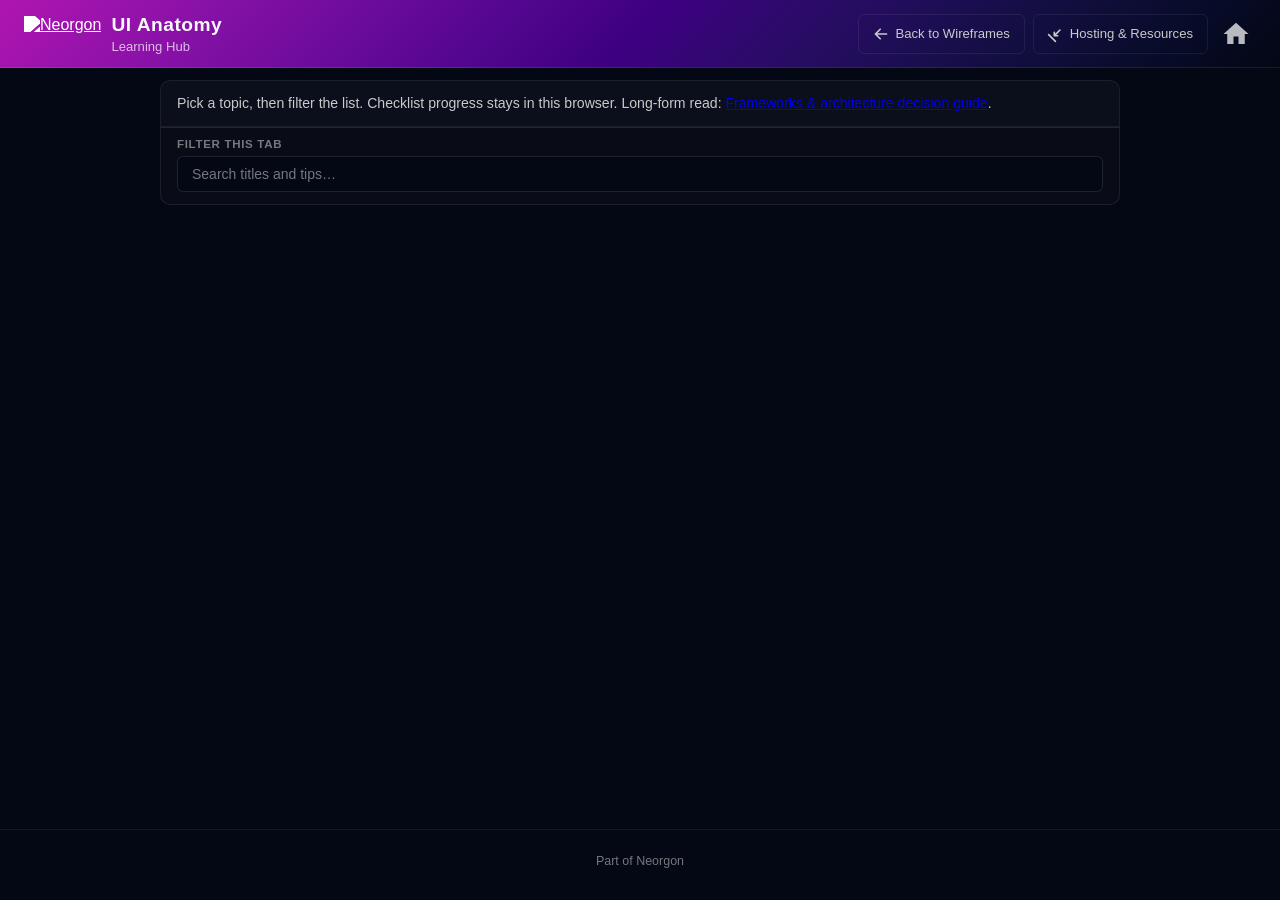
==== learning/index.html @ ac8c45f6 "chore(cdn): point shared assets at dedicated cdn.neorgon.org CDN now lives on its dedicated domain (" ====
<!DOCTYPE html>
<html lang="en">
<head>
  <meta charset="UTF-8">
  <meta name="viewport" content="width=device-width, initial-scale=1.0">
  <meta http-equiv="Content-Security-Policy" content="default-src 'self'; base-uri 'self'; form-action 'self'; frame-ancestors 'none'; script-src 'self' 'unsafe-inline' https://esm.sh cdn.jsdelivr.net cdnjs.cloudflare.com https://challenges.cloudflare.com https://www.googletagmanager.com https://www.google-analytics.com https://plausible.io; style-src 'self' 'unsafe-inline' https://fonts.googleapis.com https://cdn.neorgon.org; font-src 'self' https://fonts.gstatic.com; img-src 'self' data: blob: https://*.convex.cloud https://img.clerk.com https://cdn.neorgon.org https://i.ytimg.com https://yt3.ggpht.com https://www.google-analytics.com; connect-src 'self' https://*.convex.cloud https://*.clerk.accounts.dev https://*.accounts.dev https://clerk-telemetry.com https://api.clerk.com https://challenges.cloudflare.com https://*.workers.dev https://www.google-analytics.com https://www.googletagmanager.com https://plausible.io; frame-src 'self' https://challenges.cloudflare.com https://*.clerk.accounts.dev https://*.accounts.dev https://www.youtube.com https://www.youtube-nocookie.com; worker-src 'self' blob:">
  <meta name="referrer" content="strict-origin-when-cross-origin">
  <meta http-equiv="X-Content-Type-Options" content="nosniff">
  <title>UI Anatomy: Learning Hub</title>
  <meta name="description" content="Production checklist, common UI mistakes, and AI prompt library for building better websites">
  <meta property="og:title" content="UI Anatomy: Learning Hub">
  <meta property="og:description" content="Production checklist, common UI mistakes, and AI prompt library for building better websites">
  <meta property="og:type" content="website">
  <meta property="og:url" content="https://uianatomy.neorgon.com/learning/">
  <meta property="og:site_name" content="Neorgon">
  <meta name="twitter:card" content="summary_large_image">
  <meta name="twitter:title" content="UI Anatomy: Learning Hub">
  <meta name="twitter:description" content="Production checklist, common UI mistakes, and AI prompt library">
  <meta name="robots" content="index, follow">
  <link rel="canonical" href="https://uianatomy.neorgon.com/learning/">
  <meta name="theme-color" content="#040714">
  <meta property="og:image" content="https://uianatomy.neorgon.com/og-preview.jpg">
  <meta property="og:image:width" content="1200">
  <meta property="og:image:height" content="630">
  <link rel="icon" type="image/x-icon" href="https://cdn.neorgon.org/v1.0.0/favicon.ico" />

  <!-- Google tag (gtag.js) -->
  <script async src="https://www.googletagmanager.com/gtag/js?id=G-M9PKT7BQYM"></script>
  <script>
    window.dataLayer = window.dataLayer || [];
    function gtag(){dataLayer.push(arguments);}
    gtag('js', new Date());
    gtag('config', 'G-M9PKT7BQYM');
  </script>

  <link rel="stylesheet" href="css/style.css">
  <!-- Neorgon Header Kit (vendored; ?header=live swaps CSS to CDN) -->
  <script>(function(){var m=location.search.match(/[?&]theme=([\w-]+)/)||document.cookie.match(/(?:^|;\s*)neo_theme=([\w-]+)/);if(m&&m[1]!=='default')document.documentElement.dataset.theme=decodeURIComponent(m[1]);})();</script>
  <link rel="stylesheet" href="../css/neorgon-header.css">
  <link rel="stylesheet" href="../css/neorgon-themes.css">
  <link rel="stylesheet" href="https://cdn.neorgon.org/v1.0.0/header/season.css">
  <script defer src="../js/neorgon-header.js"></script>
</head>
<body>

  <a class="skip-link" href="#main">Skip to content</a>

  <header class="header-bar" data-header-mode="content">
    <div class="header-logo">
      <a href="https://neorgon.com/" target="_blank" rel="noopener noreferrer">
        <img src="https://cdn.neorgon.org/v1.0.0/energon-classic-logo.png" class="header-logo-img" alt="Neorgon">
      </a>
      <a href="./" class="header-title-link">
        <h1>UI Anatomy</h1>
        <div class="header-subtitle">Learning Hub</div>
      </a>
    </div>
    <div class="header-right">
      <div class="header-actions">
      <a data-keep-mobile class="header-back" href="../" title="Back to Wireframes">
        <svg viewBox="0 0 20 20" fill="currentColor" width="16" height="16" aria-hidden="true"><path fill-rule="evenodd" d="M9.707 16.707a1 1 0 01-1.414 0l-6-6a1 1 0 010-1.414l6-6a1 1 0 011.414 1.414L5.414 9H17a1 1 0 110 2H5.414l4.293 4.293a1 1 0 010 1.414z" clip-rule="evenodd"/></svg>
        Back to Wireframes
      </a>
      <a class="header-back" href="./hosting-resources.html" title="Hosting & Resources Guide">
        <svg class="header-back-icon-hosting" viewBox="0 0 20 20" fill="currentColor" width="16" height="16" aria-hidden="true"><path fill-rule="evenodd" d="M3 17a1 1 0 011-1h12a1 1 0 110 2H4a1 1 0 01-1-1zm3.293-7.707a1 1 0 011.414 0L9 10.586V3a1 1 0 112 0v7.586l1.293-1.293a1 1 0 111.414 1.414l-3 3a1 1 0 01-1.414 0l-3-3a1 1 0 010-1.414z" clip-rule="evenodd"/></svg>
        Hosting & Resources
      </a>
      </div>
      <a class="header-home" href="https://neorgon.com/" title="neorgon.com" aria-label="Neorgon home">
      <svg viewBox="0 0 24 24" fill="currentColor" xmlns="http://www.w3.org/2000/svg" aria-hidden="true">
      <path d="M10 20v-6h4v6h5v-8h3L12 3 2 12h3v8z"/>
      </svg>
      </a>
    </div>
  </header>

  <main id="main" class="learning-main">
    <div class="learning-shell">
    <p class="learning-intro">
      Pick a topic, then filter the list. Checklist progress stays in this browser.
      Long-form read: <a href="./frameworks-decision-guide.html">Frameworks &amp; architecture decision guide</a>.
    </p>
      <div class="tab-bar" id="tabBar" role="tablist" aria-label="Learning topics"></div>
      <div class="search-row">
        <label class="search-label" for="searchInput">Filter this tab</label>
        <input type="search" id="searchInput" class="search-input" placeholder="Search titles and tips…" autocomplete="off" aria-label="Filter items in the current tab">
      </div>
    </div>

    <div class="content-area" id="contentArea" role="tabpanel" aria-label="Guide content"></div>
  </main>

  <footer class="info-footer">
    Part of <a class="footer-link" href="https://neorgon.com/">Neorgon</a>
  </footer>

  <script type="module" src="js/app.js"></script>
</body>
</html>
---- learning/css/style.css ----
/* ── Reset & base ────────────────────────────────────────────────────────── */
*, *::before, *::after { margin: 0; padding: 0; box-sizing: border-box; }

:root {
  --bg: #040714;
  --surface-1: rgba(255,255,255,.03);
  --surface-2: rgba(255,255,255,.06);
  --border-subtle: rgba(255,255,255,.07);
  --border: rgba(255,255,255,.1);
  --border-strong: rgba(255,255,255,.22);
  --text-primary: #f9f9f9;
  --text-secondary: #cacaca;
  --text-muted: rgba(255,255,255,.45);
  --accent: #d946ef;
  --accent-bright: #e879f9;
  --accent-dim: rgba(217, 70, 239, 0.15);
  --font: 'Avenir Next', -apple-system, BlinkMacSystemFont, 'Segoe UI', Roboto, sans-serif;
  --radius-sm: 6px; --radius-md: 8px; --radius: 10px; --radius-lg: 15px;
  --space-6: 24px;
  --ease-snap: cubic-bezier(0.34, 1.56, 0.64, 1);
  --dur: 200ms;
  --severity-critical: #ef4444;
  --severity-high: #f97316;
  --severity-medium: #eab308;
  --severity-low: #6b7280;
}

body {
  font-family: var(--font);
  background: var(--bg);
  min-height: 100vh;
  color: var(--text-primary);
  display: flex;
  flex-direction: column;
}

/* ── Skip link ───────────────────────────────────────────────────────────── */
.skip-link {
  position: absolute; top: -100%; left: 16px; z-index: 1000;
  padding: 8px 16px; background: var(--accent-bright); color: #000;
  font-weight: 600; font-size: 0.875rem; border-radius: 0 0 6px 6px;
  text-decoration: none; transition: top var(--dur);
}
.skip-link:focus { top: 0; }

.sr-only {
  position: absolute;
  width: 1px;
  height: 1px;
  padding: 0;
  margin: -1px;
  overflow: hidden;
  clip: rect(0, 0, 0, 0);
  clip-path: inset(50%);
  white-space: nowrap;
  border: 0;
}

*:focus { outline: none; }
*:focus-visible {
  outline: 2px solid var(--accent-bright);
  outline-offset: 2px;
}

@media (prefers-reduced-motion: reduce) {
  html { scroll-behavior: auto; }
}

.header-back {
  display: flex; align-items: center; gap: 6px;
  margin-left: 0;
  padding: 6px 14px;
  color: var(--text-secondary);
  text-decoration: none;
  font-size: 0.82rem;
  font-weight: 500;
  border-radius: var(--radius-sm);
  border: 1px solid var(--border-subtle);
  transition: color var(--dur), background var(--dur), border-color var(--dur);
  white-space: nowrap;
}
.header-back:hover {
  color: var(--text-primary);
  background: var(--surface-2);
  border-color: var(--border);
}
.header-back:focus-visible {
  color: var(--text-primary);
  border-color: var(--accent-bright);
}
.header-back svg { flex-shrink: 0; }
.header-back-icon-hosting { transform: rotate(45deg); }

/* ── Main layout ─────────────────────────────────────────────────────────── */
.learning-main {
  flex: 1;
  display: flex;
  flex-direction: column;
  min-height: 0;
  width: 100%;
}

.learning-shell {
  max-width: 960px;
  width: calc(100% - 32px);
  margin: 12px auto 0;
  background: var(--surface-1);
  border: 1px solid var(--border-subtle);
  border-radius: var(--radius);
  overflow: hidden;
}
.learning-shell--simple {
  margin-bottom: 16px;
}

.learning-main .learning-shell + .content-area {
  margin-top: 4px;
}

/* ── Tab bar ─────────────────────────────────────────────────────────────── */
.tab-bar {
  display: flex;
  flex-wrap: nowrap;
  gap: 0;
  overflow-x: auto;
  overflow-y: hidden;
  -webkit-overflow-scrolling: touch;
  scrollbar-width: thin;
  border-bottom: 1px solid var(--border-subtle);
  background: rgba(255,255,255,.02);
  padding: 0 8px;
}
.tab-bar::-webkit-scrollbar { height: 5px; }
.tab-bar::-webkit-scrollbar-thumb {
  background: var(--border);
  border-radius: 3px;
}
.tab-btn {
  padding: 12px 14px;
  font-size: 0.8125rem;
  font-weight: 500;
  color: var(--text-muted);
  background: none;
  border: none;
  border-bottom: 2px solid transparent;
  cursor: pointer;
  transition: color var(--dur), border-color var(--dur);
  white-space: nowrap;
  flex-shrink: 0;
}
.tab-btn:hover {
  color: var(--text-secondary);
}
.tab-btn.active {
  color: var(--accent-bright);
  border-bottom-color: var(--accent-bright);
}
.tab-btn:focus-visible {
  color: var(--text-primary);
  border-bottom-color: var(--accent-bright);
}

/* ── Intro + filter (inside .learning-shell) ─────────────────────────────── */
.learning-intro {
  margin: 0;
  padding: 12px 16px;
  font-size: 0.88rem;
  line-height: 1.5;
  color: var(--text-secondary);
  border-bottom: 1px solid var(--border-subtle);
}

.search-row {
  padding: 10px 16px 12px;
  display: flex;
  flex-direction: column;
  gap: 6px;
  background: rgba(0, 0, 0, 0.14);
}
.search-label {
  font-size: 0.72rem;
  font-weight: 600;
  color: var(--text-muted);
  text-transform: uppercase;
  letter-spacing: 0.06em;
}
.search-input {
  width: 100%;
  max-width: none;
  min-width: 0;
  padding: 9px 14px;
  background: var(--bg);
  border: 1px solid var(--border);
  border-radius: var(--radius-sm);
  color: var(--text-primary);
  font-family: var(--font);
  font-size: 0.875rem;
  outline: none;
  transition: border-color var(--dur);
}
.search-input::placeholder { color: var(--text-muted); }
.search-input:focus { border-color: var(--accent); }

/* ── Content area ────────────────────────────────────────────────────────── */
.content-area {
  flex: 1;
  padding: 16px;
  max-width: 960px;
  width: calc(100% - 32px);
  margin: 0 auto;
}

/* ── Checklist ───────────────────────────────────────────────────────────── */
.checklist-category {
  margin-bottom: 16px;
  border: 1px solid var(--border-subtle);
  border-radius: var(--radius);
  overflow: hidden;
}
.checklist-category-header {
  display: flex;
  align-items: center;
  gap: 10px;
  padding: 12px 16px;
  background: var(--surface-1);
  cursor: pointer;
  user-select: none;
  transition: background var(--dur);
  width: 100%;
  font: inherit;
  color: inherit;
  text-align: left;
  border: none;
}
.checklist-category-header:focus-visible {
  background: var(--surface-2);
  outline-offset: -2px;
}
.checklist-category-header:hover { background: var(--surface-2); }
.checklist-category-header .cat-label {
  font-weight: 600;
  font-size: 0.9rem;
  flex: 1;
}
.checklist-category-header .cat-count {
  font-size: 0.78rem;
  color: var(--text-muted);
}
.checklist-category-header .cat-toggle {
  font-size: 0.7rem;
  color: var(--text-muted);
  transition: transform var(--dur);
}
.checklist-category-header .cat-toggle.collapsed {
  transform: rotate(-90deg);
}
.priority-badge {
  font-size: 0.65rem;
  font-weight: 600;
  text-transform: uppercase;
  letter-spacing: 0.5px;
  padding: 2px 6px;
  border-radius: 3px;
}
.priority-badge.high { background: rgba(239,68,68,.15); color: #ef4444; }
.priority-badge.medium { background: rgba(234,179,8,.15); color: #eab308; }
.priority-badge.low { background: rgba(107,114,128,.15); color: #9ca3af; }

.checklist-progress {
  height: 3px;
  background: var(--surface-2);
  width: 100%;
}
.checklist-progress-bar {
  height: 100%;
  background: var(--accent);
  transition: width 0.3s ease;
}

.checklist-items {
  border-top: 1px solid var(--border-subtle);
}
.checklist-items.hidden { display: none; }

.checklist-item {
  display: flex;
  align-items: flex-start;
  gap: 12px;
  padding: 12px 16px;
  border-bottom: 1px solid var(--border-subtle);
  transition: background var(--dur);
  cursor: pointer;
}
.checklist-item:last-child { border-bottom: none; }
.checklist-item:hover { background: var(--surface-1); }
.checklist-item.checked { opacity: 0.55; }
.checklist-item.checked .cl-label { text-decoration: line-through; }

.checklist-item input[type="checkbox"] {
  width: 18px; height: 18px; margin-top: 2px;
  accent-color: var(--accent);
  cursor: pointer;
  flex-shrink: 0;
}
.checklist-item-content { flex: 1; min-width: 0; }
.cl-label {
  font-weight: 500;
  font-size: 0.875rem;
  color: var(--text-primary);
  display: block;
  margin-bottom: 2px;
}
.cl-desc {
  font-size: 0.78rem;
  color: var(--text-muted);
  margin-bottom: 4px;
}
.cl-tip {
  display: block;
  font-size: 0.78rem;
  color: var(--text-secondary);
  background: var(--surface-1);
  padding: 6px 10px;
  border-radius: var(--radius-sm);
  border-left: 2px solid var(--accent-dim);
  line-height: 1.45;
}

/* ── Mistakes ────────────────────────────────────────────────────────────── */
.mistakes-category {
  margin-bottom: 20px;
}
.mistakes-category-title {
  font-size: 1rem;
  font-weight: 600;
  color: var(--text-primary);
  margin-bottom: 10px;
  padding-bottom: 6px;
  border-bottom: 1px solid var(--border-subtle);
}

.mistake-card {
  background: var(--surface-1);
  border: 1px solid var(--border-subtle);
  border-radius: var(--radius);
  padding: 16px;
  margin-bottom: 12px;
  transition: border-color var(--dur);
}
.mistake-card:hover { border-color: var(--border); }

.mistake-header {
  display: flex;
  align-items: center;
  gap: 10px;
  margin-bottom: 10px;
}
.mistake-title {
  font-weight: 600;
  font-size: 0.9rem;
  flex: 1;
}
.severity-badge {
  font-size: 0.65rem;
  font-weight: 700;
  text-transform: uppercase;
  letter-spacing: 0.5px;
  padding: 3px 8px;
  border-radius: 3px;
}
.severity-badge.critical { background: rgba(239,68,68,.15); color: var(--severity-critical); }
.severity-badge.high { background: rgba(249,115,22,.15); color: var(--severity-high); }
.severity-badge.medium { background: rgba(234,179,8,.15); color: var(--severity-medium); }
.severity-badge.low { background: rgba(107,114,128,.15); color: var(--severity-low); }

.mistake-comparison {
  display: grid;
  grid-template-columns: 1fr 1fr;
  gap: 10px;
  margin-bottom: 10px;
}
.mistake-before, .mistake-after {
  padding: 10px;
  border-radius: var(--radius-sm);
  font-size: 0.78rem;
  font-family: 'SF Mono', 'Fira Code', 'Cascadia Code', monospace;
  line-height: 1.5;
  word-break: break-word;
}
.mistake-before {
  background: rgba(239,68,68,.08);
  border: 1px solid rgba(239,68,68,.2);
}
.mistake-after {
  background: rgba(34,197,94,.08);
  border: 1px solid rgba(34,197,94,.2);
}
.comp-label {
  display: block;
  font-family: var(--font);
  font-size: 0.7rem;
  font-weight: 600;
  text-transform: uppercase;
  letter-spacing: 0.5px;
  margin-bottom: 4px;
  color: var(--text-muted);
}

.mistake-explanation {
  font-size: 0.82rem;
  color: var(--text-secondary);
  line-height: 1.5;
  margin-bottom: 10px;
}

.mistake-fix {
  font-size: 0.82rem;
  color: var(--text-primary);
  background: var(--surface-2);
  padding: 10px 12px;
  border-radius: var(--radius-sm);
  border-left: 2px solid var(--accent);
  line-height: 1.45;
}
.mistake-fix-label {
  font-weight: 600;
  font-size: 0.72rem;
  text-transform: uppercase;
  letter-spacing: 0.5px;
  color: var(--accent-bright);
  display: block;
  margin-bottom: 4px;
}

.mistake-frameworks {
  display: flex;
  flex-wrap: wrap;
  gap: 6px;
  margin-top: 10px;
}
.framework-tag {
  font-size: 0.7rem;
  padding: 3px 8px;
  background: var(--surface-2);
  border: 1px solid var(--border-subtle);
  border-radius: var(--radius-sm);
  color: var(--text-muted);
}
.framework-tag strong {
  color: var(--text-secondary);
  font-weight: 600;
}

/* ── Prompts ─────────────────────────────────────────────────────────────── */
.prompt-group {
  margin-bottom: 20px;
}
.prompt-group-title-row {
  display: flex;
  align-items: center;
  justify-content: space-between;
  gap: 12px;
  flex-wrap: wrap;
  margin-bottom: 10px;
  padding-bottom: 6px;
  border-bottom: 1px solid var(--border-subtle);
}
.prompt-group-title {
  font-size: 1rem;
  font-weight: 600;
  color: var(--text-primary);
  margin: 0;
}
.prompt-wireframe-link {
  font-size: 0.78rem;
  font-weight: 600;
  color: var(--accent-bright);
  text-decoration: none;
  white-space: nowrap;
}
.prompt-wireframe-link:hover { text-decoration: underline; }

.prompt-card {
  background: var(--surface-1);
  border: 1px solid var(--border-subtle);
  border-radius: var(--radius);
  padding: 16px;
  margin-bottom: 12px;
  transition: border-color var(--dur);
}
.prompt-card:hover { border-color: var(--border); }

.prompt-header {
  display: flex;
  align-items: center;
  gap: 10px;
  margin-bottom: 10px;
}
.prompt-title {
  font-weight: 600;
  font-size: 0.875rem;
  flex: 1;
}
.industry-badge {
  font-size: 0.65rem;
  font-weight: 600;
  text-transform: uppercase;
  letter-spacing: 0.5px;
  padding: 3px 8px;
  border-radius: 3px;
  background: var(--accent-dim);
  color: var(--accent-bright);
}
.industry-badge.fortune { background: rgba(59,130,246,.15); color: #60a5fa; }
.industry-badge.ecommerce { background: rgba(34,197,94,.15); color: #4ade80; }
.industry-badge.gaming { background: rgba(168,85,247,.15); color: #c084fc; }
.industry-badge.saas { background: rgba(14,165,233,.15); color: #38bdf8; }
.industry-badge.fintech { background: rgba(234,179,8,.15); color: #facc15; }

.prompt-text {
  font-size: 0.82rem;
  color: var(--text-secondary);
  line-height: 1.55;
  background: var(--surface-2);
  padding: 12px;
  border-radius: var(--radius-sm);
  position: relative;
  margin-bottom: 0;
}

.prompt-card-actions {
  margin-top: 10px;
}

.prompt-copy-btn {
  display: inline-flex;
  align-items: center;
  gap: 5px;
  margin-top: 0;
  padding: 5px 12px;
  font-size: 0.72rem;
  font-weight: 600;
  color: var(--text-muted);
  background: var(--surface-1);
  border: 1px solid var(--border);
  border-radius: var(--radius-sm);
  cursor: pointer;
  transition: color var(--dur), background var(--dur), border-color var(--dur);
}
.prompt-copy-btn:hover {
  color: var(--text-primary);
  background: var(--surface-2);
  border-color: var(--border-strong);
}
.prompt-copy-btn.copied {
  color: #4ade80;
  border-color: rgba(34,197,94,.3);
}

/* ── Empty state ─────────────────────────────────────────────────────────── */
.empty-state {
  text-align: center;
  padding: 48px 16px;
  color: var(--text-muted);
  font-size: 0.9rem;
}

/* ── Footer ──────────────────────────────────────────────────────────────── */
.info-footer {
  text-align: center;
  padding: 20px var(--space-6) 28px;
  font-size: 0.78em;
  line-height: 1.8;
  color: var(--text-muted);
  border-top: 1px solid var(--border-subtle);
  margin-top: 48px;
}
.footer-link {
  color: var(--text-muted);
  text-decoration: none;
  transition: color var(--dur);
}
.footer-link:hover,
.footer-link:focus-visible {
  color: var(--text-secondary);
  text-decoration: underline;
}

/* ── Responsive ──────────────────────────────────────────────────────────── */
@media (max-width: 640px) {
  .header-back {
    padding: 6px 10px;
    font-size: 0.78rem;
  }
  .tab-bar { padding: 0 6px; }
  .tab-btn { padding: 10px 12px; font-size: 0.78rem; }
  .content-area { padding: 12px; width: calc(100% - 20px); }
  .mistake-comparison { grid-template-columns: 1fr; }
  .search-row { padding: 8px 12px 10px; }
  .search-input { max-width: 100%; }
}

/* ── Component Patterns ──────────────────────────────────────────────────── */
.patterns-container { display: flex; flex-direction: column; gap: 20px; }
.pattern-card {
  background: var(--surface-1);
  border: 1px solid var(--border);
  border-radius: var(--radius);
  padding: 20px;
}
.pattern-header {
  display: flex;
  justify-content: space-between;
  align-items: flex-start;
  margin-bottom: 12px;
}
.pattern-title { font-size: 1.1rem; font-weight: 600; margin-bottom: 0; }
.pattern-components {
  font-size: 0.8rem;
  color: var(--text-muted);
  background: var(--surface-2);
  padding: 4px 8px;
  border-radius: 4px;
}
.pattern-flow {
  font-family: monospace;
  background: var(--surface-2);
  padding: 12px;
  border-radius: var(--radius-sm);
  margin: 12px 0;
  border-left: 3px solid var(--accent);
}
.pattern-description { margin-bottom: 12px; line-height: 1.5; }
.pattern-example {
  background: rgba(0, 163, 255, 0.1);
  border-left: 3px solid #00a3ff;
  padding: 12px;
  border-radius: 4px;
  margin: 12px 0 16px;
}
.pattern-tags { display: flex; flex-wrap: wrap; gap: 8px; }
.pattern-tag {
  background: var(--accent-dim);
  color: var(--accent-bright);
  padding: 4px 8px;
  border-radius: 4px;
  font-size: 0.8rem;
}
a.pattern-tag-link {
  text-decoration: none;
  border: 1px solid transparent;
}
a.pattern-tag-link:hover {
  border-color: var(--accent);
  text-decoration: none;
}
a.pattern-tag-link:focus-visible {
  outline: 2px solid var(--accent-bright);
  outline-offset: 2px;
}

/* ── Design Systems ─────────────────────────────────────────────────────── */
.design-system-container { display: flex; flex-direction: column; gap: 20px; }
.principle-card {
  background: var(--surface-1);
  border: 1px solid var(--border);
  border-radius: var(--radius);
  padding: 20px;
}
.principle-title { font-size: 1.1rem; font-weight: 600; margin-bottom: 8px; }
.principle-description { margin-bottom: 12px; line-height: 1.5; }
.principle-examples {
  list-style: none;
  padding-left: 0;
  margin: 12px 0;
}
.principle-example {
  padding: 6px 0;
  font-size: 0.9rem;
  border-bottom: 1px solid var(--border-subtle);
}
.principle-example:last-child { border-bottom: none; }
.principle-affected { margin-top: 16px; }
.principle-tag {
  display: inline-block;
  background: var(--surface-2);
  color: var(--text-secondary);
  padding: 4px 8px;
  border-radius: 4px;
  font-size: 0.8rem;
  margin: 4px 4px 0 0;
}

/* ── Accessibility Guide ────────────────────────────────────────────────── */
.accessibility-container { display: flex; flex-direction: column; gap: 24px; }
.accessibility-category {
  background: var(--surface-1);
  border: 1px solid var(--border);
  border-radius: var(--radius);
  padding: 20px;
}
.accessibility-category-title {
  font-size: 1.2rem;
  font-weight: 600;
  margin-bottom: 16px;
  border-bottom: 2px solid var(--accent-dim);
  padding-bottom: 8px;
}
.accessibility-guidelines {
  list-style: none;
  padding-left: 0;
}
.guideline {
  padding: 8px 0 8px 24px;
  position: relative;
}
.guideline::before {
  content: '✓';
  position: absolute;
  left: 0;
  color: var(--accent);
  font-weight: 600;
}
.accessibility-examples { margin-top: 20px; }
.accessibility-examples h4 { margin-bottom: 12px; font-size: 1rem; }
.example-item {
  margin: 12px 0;
  padding: 12px;
  background: var(--surface-2);
  border-radius: var(--radius-sm);
}
.example-item strong {
  display: block;
  margin-bottom: 8px;
  color: var(--accent-bright);
}
.example-item code {
  display: block;
  background: rgba(0,0,0,0.3);
  padding: 8px;
  border-radius: 4px;
  font-size: 0.85rem;
  overflow-x: auto;
}

/* ── Framework Code Examples ────────────────────────────────────────────── */
.framework-container { display: flex; flex-direction: column; gap: 24px; }
.framework-section { }
.framework-title {
  font-size: 1.3rem;
  font-weight: 700;
  margin-bottom: 16px;
  color: var(--accent-bright);
}
.framework-examples {
  display: grid;
  gap: 16px;
}
.code-card {
  background: var(--surface-1);
  border: 1px solid var(--border);
  border-radius: var(--radius);
  overflow: hidden;
}
.code-header {
  background: var(--surface-2);
  padding: 12px 16px;
  display: flex;
  justify-content: space-between;
  align-items: center;
  border-bottom: 1px solid var(--border);
}
.code-component {
  font-size: 1rem;
  font-weight: 600;
}
.code-library {
  font-size: 0.8rem;
  color: var(--text-muted);
  background: rgba(255,255,255,0.05);
  padding: 2px 6px;
  border-radius: 4px;
}
.code-block {
  margin: 0;
  padding: 16px;
  overflow-x: auto;
  font-size: 0.9rem;
}
.code-block code {
  font-family: 'JetBrains Mono', 'Fira Code', 'Monaco', monospace;
}
.code-copy-btn {
  display: block;
  width: calc(100% - 32px);
  margin: 0 16px 16px;
  padding: 8px 16px;
  background: var(--accent-dim);
  color: var(--accent-bright);
  border: 1px solid var(--accent);
  border-radius: var(--radius-sm);
  cursor: pointer;
  font-size: 0.9rem;
  transition: background var(--dur);
}
.code-copy-btn:hover { background: var(--accent); color: #000; }

/* ── Resources Page ────────────────────────────────────────────────────────── */
.no-results {
  text-align: center;
  padding: 60px 24px;
  color: var(--text-muted);
}
.no-results h3 {
  font-size: 1.2rem;
  margin-bottom: 8px;
  color: var(--text-secondary);
}
.no-results p {
  font-size: 0.9rem;
  max-width: 500px;
  margin: 0 auto;
  line-height: 1.5;
}

.search-status {
  padding: 12px 24px;
  background: var(--surface-1);
  border-bottom: 1px solid var(--border-subtle);
  font-size: 0.85rem;
  color: var(--text-muted);
}

.resource-category {
  margin-bottom: 40px;
}

.category-header {
  padding: 0 24px;
  margin-bottom: 16px;
}

.category-title-row {
  display: flex;
  align-items: center;
  justify-content: space-between;
  gap: 16px;
}

.category-title {
  font-size: 1.2rem;
  font-weight: 600;
  color: var(--text-primary);
  display: flex;
  align-items: center;
  gap: 8px;
}

.category-icon {
  font-size: 1.4rem;
}

.category-meta {
  display: flex;
  align-items: center;
  gap: 12px;
}

.priority-badge {
  font-size: 0.65rem;
  font-weight: 700;
  text-transform: uppercase;
  letter-spacing: 0.5px;
  padding: 3px 8px;
  border-radius: 3px;
  color: #000;
}

.item-count {
  font-size: 0.78rem;
  color: var(--text-muted);
  background: var(--surface-2);
  padding: 4px 10px;
  border-radius: var(--radius-sm);
}

.resource-grid {
  display: grid;
  grid-template-columns: repeat(auto-fill, minmax(380px, 1fr));
  gap: 16px;
  padding: 0 24px;
}

.resource-card {
  background: var(--surface-1);
  border: 1px solid var(--border-subtle);
  border-radius: var(--radius);
  padding: 16px;
  transition: transform 0.2s ease, box-shadow 0.2s ease, border-color 0.2s ease;
  cursor: pointer;
}

.resource-card:hover {
  transform: translateY(-2px);
  box-shadow: 0 4px 12px rgba(0, 0, 0, 0.2);
  border-color: var(--border-strong);
}

.resource-header {
  display: flex;
  align-items: flex-start;
  justify-content: space-between;
  gap: 12px;
  margin-bottom: 8px;
}

.resource-label {
  font-weight: 600;
  font-size: 0.9rem;
  color: var(--text-primary);
  flex: 1;
}

.resource-category-tag {
  font-size: 0.65rem;
  background: var(--surface-2);
  color: var(--text-muted);
  padding: 2px 6px;
  border-radius: 3px;
  text-transform: uppercase;
  letter-spacing: 0.5px;
  white-space: nowrap;
}

.resource-desc {
  font-size: 0.78rem;
  color: var(--text-muted);
  margin-bottom: 10px;
  line-height: 1.4;
}

.resource-tip {
  font-size: 0.78rem;
  color: var(--text-secondary);
  background: var(--surface-2);
  padding: 8px 12px;
  border-radius: var(--radius-sm);
  border-left: 2px solid var(--accent-dim);
  line-height: 1.45;
}

.resource-tip strong {
  color: var(--accent-bright);
}

@media (max-width: 768px) {
  .learning-shell {
    width: calc(100% - 24px);
    margin-top: 8px;
  }

  .resource-grid {
    grid-template-columns: 1fr;
    padding: 0 16px;
  }

  .category-title-row {
    flex-direction: column;
    align-items: flex-start;
    gap: 8px;
  }

  .category-header {
    padding: 0 16px;
  }

  .search-status {
    padding: 10px 16px;
  }

  .resource-card:hover {
    transform: none;
  }
}

/* ── Standalone frameworks guide page ───────────────────────────────────── */
.guide-page {
  max-width: 820px;
  width: calc(100% - 32px);
  margin: 16px auto 32px;
  padding: 0 4px;
}
.guide-status {
  font-size: 0.9rem;
  color: var(--text-muted);
}
.guide-error {
  color: #f87171;
  font-size: 0.9rem;
  line-height: 1.5;
}
.guide-source-note {
  margin-top: 24px;
  font-size: 0.82rem;
  color: var(--text-muted);
}
.guide-source-note a {
  color: var(--accent-bright);
}

.md-article {
  background: var(--surface-1);
  border: 1px solid var(--border-subtle);
  border-radius: var(--radius);
  padding: 24px 28px 32px;
  line-height: 1.65;
  color: var(--text-secondary);
  font-size: 0.92rem;
}
.md-article h1,
.md-article h2,
.md-article h3,
.md-article h4 {
  color: var(--text-primary);
  font-weight: 600;
  margin: 1.25em 0 0.5em;
  line-height: 1.3;
}
.md-article h1 { font-size: 1.5rem; margin-top: 0; }
.md-article h2 { font-size: 1.2rem; border-bottom: 1px solid var(--border-subtle); padding-bottom: 6px; }
.md-article h3 { font-size: 1.05rem; }
.md-article p { margin: 0.65em 0; }
.md-article ul,
.md-article ol { margin: 0.5em 0 0.5em 1.25em; }
.md-article li { margin: 0.25em 0; }
.md-article code {
  font-size: 0.84em;
  background: var(--surface-2);
  padding: 2px 6px;
  border-radius: 4px;
}
.md-article pre {
  background: #0a0c14;
  border: 1px solid var(--border);
  border-radius: var(--radius-sm);
  padding: 14px 16px;
  overflow-x: auto;
  margin: 12px 0;
  font-size: 0.8rem;
}
.md-article pre code { background: none; padding: 0; }
.md-article hr {
  border: none;
  border-top: 1px solid var(--border-subtle);
  margin: 24px 0;
}
.md-article a {
  color: var(--accent-bright);
}
.md-article strong { color: var(--text-primary); }
---- css/neorgon-header.css ----
/* ══════════════════════════════════════════════════════════════
   Neorgon Header Kit — header.css
   Canonical source: packages/neorgon-ui/header/
   Vendored per site as css/neorgon-header.css — do not edit copies.
   Live CDN: https://cdn.neorgon.org/v1.0.0/header/header.css
   ══════════════════════════════════════════════════════════════ */

:root {
  /* Geometry */
  --header-h: 68px;
  --header-h-app: 56px;
  --header-control-h: 40px; /* every header control (buttons, ⋯, palette, home) shares this height */

  /* Palette — themes override these (see themes.css) */
  --header-bg-start: #B015B0;
  --header-bg-mid: #3D0080;
  --header-bg-end: #040714;
  --header-bg: linear-gradient(in oklch 135deg, var(--header-bg-start) 0%, var(--header-bg-mid) 50%, var(--header-bg-end) 100%);
  --header-glass: rgba(0, 9, 18, .35);
  --header-text: #f9f9f9;
  --header-text-dim: rgba(255, 255, 255, .72);
  --header-border: rgba(255, 255, 255, .07);
  --header-border-strong: rgba(255, 255, 255, .22);
  --header-accent: #e879f9;
  --header-menu-bg: #10142a;
  --header-menu-hover: rgba(255, 255, 255, .08);
}

/* ── Bar ─────────────────────────────────────────────────────── */
.header-bar {
  position: sticky;
  top: 0;
  z-index: var(--z-sticky-header, 200);
  display: flex;
  align-items: center;
  gap: var(--space-3, 12px);
  height: var(--header-h);
  padding: 0 var(--space-6, 24px);
  background: var(--header-bg);
  border-bottom: 1px solid var(--header-border);
  color: var(--header-text);
}

/* Mode: hub — transparent cozy glass, no gradient */
.header-bar[data-header-mode="hub"] {
  background: var(--header-glass);
  backdrop-filter: blur(12px);
  -webkit-backdrop-filter: blur(12px);
}

/* Mode: app — slim, auto-hides on scroll down (JS toggles .header-hidden) */
.header-bar[data-header-mode="app"] {
  height: var(--header-h-app);
  transition: transform .25s ease;
}
.header-bar[data-header-mode="app"].header-hidden {
  transform: translateY(-100%);
}

/* ── Logo block ──────────────────────────────────────────────── */
.header-logo {
  display: flex;
  align-items: center;
  gap: 10px;
  flex-shrink: 0;
  min-width: 0;
}
.header-logo-img {
  height: 36px;
  width: auto;
  flex-shrink: 0;
  display: block;
  filter: brightness(0) invert(1);
  transition: transform .3s cubic-bezier(.34, 1.56, .64, 1);
}
.header-logo-img:hover { transform: scale(1.14) rotate(-9deg); }

.header-title-link { text-decoration: none; color: inherit; min-width: 0; }
.header-logo h1 {
  font-size: 1.2em;
  font-weight: 600;
  letter-spacing: .5px;
  color: var(--header-text);
  white-space: nowrap;
}
.header-subtitle {
  font-size: .82em;
  color: var(--header-text-dim);
  font-weight: 500;
  margin-top: 3px;
  white-space: nowrap;
}

/* ── Right cluster: actions + theme toggle + home ────────────── */
.header-right {
  margin-left: auto;
  display: flex;
  align-items: center;
  gap: var(--space-2, 8px);
  min-width: 0;
}

.header-actions {
  display: flex;
  align-items: center;
  gap: var(--space-2, 8px);
  position: relative; /* overflow .header-menu anchors here */
  min-width: 0;
}
.header-actions .btn,
.header-actions .nav-link {
  white-space: nowrap;
  flex-shrink: 0;
}
/* Uniform control row: direct action children match the icon buttons'
   height so Share / ⋯ / palette / home read as one correlative strip.
   (Direct-child only — items moved into the ⋯ menu keep menu styling.) */
.header-actions > .btn,
.header-actions > .nav-link,
.header-actions > button,
.header-actions > a {
  height: var(--header-control-h);
  min-height: 0; /* neutralize site-level control minimums (e.g. --control-height) */
  box-sizing: border-box;
  display: inline-flex;
  align-items: center;
}

/* ── Theme toggle ────────────────────────────────────────────── */
.header-theme { position: relative; display: flex; }
.header-theme-toggle {
  display: inline-flex;
  align-items: center;
  justify-content: center;
  width: var(--header-control-h);
  height: var(--header-control-h);
  padding: 0;
  border: 1px solid transparent;
  border-radius: 50%;
  background: transparent;
  color: var(--header-text-dim);
  cursor: pointer;
  transition: color .2s, border-color .2s, background .2s;
}
.header-theme-toggle:hover,
.header-theme-toggle[aria-expanded="true"] {
  color: var(--header-text);
  border-color: var(--header-border-strong);
  background: var(--header-menu-hover);
}
.header-theme-toggle svg { width: 20px; height: 20px; display: block; }
[data-theme]:not([data-theme=""]) .header-theme-toggle { color: var(--header-accent); }

/* ── Home icon ───────────────────────────────────────────────── */
.header-home {
  display: flex;
  align-items: center;
  justify-content: center;
  height: var(--header-control-h);
  box-sizing: border-box;
  padding: 5px;
  border-radius: 6px;
  color: var(--header-text-dim);
  text-decoration: none;
  flex-shrink: 0;
  transition: color .2s, background .2s;
}
.header-home:hover { color: var(--header-text); background: var(--header-menu-hover); }
.header-home svg { width: 30px; height: 30px; display: block; }

/* ── Overflow toggle (⋯) — injected by header.js ─────────────── */
.header-overflow { position: relative; display: flex; }
.header-overflow[hidden] { display: none; }
.header-overflow-toggle {
  display: inline-flex;
  align-items: center;
  justify-content: center;
  min-width: 40px;
  height: var(--header-control-h);
  box-sizing: border-box;
  padding: 0 10px;
  border: 1px solid var(--header-border-strong);
  border-radius: 6px;
  background: transparent;
  color: var(--header-text);
  font-size: 1rem;
  font-weight: 700;
  letter-spacing: 1px;
  cursor: pointer;
  transition: background .2s;
}
.header-overflow-toggle:hover,
.header-overflow-toggle[aria-expanded="true"] { background: var(--header-menu-hover); }

/* ── Dropdown menu (overflow + theme + Export▾ groups) ─────────
   Rules: parent gets position:relative; one open at a time; Esc /
   outside click closes; arrow keys navigate (all handled by header.js) */
.header-menu {
  position: absolute;
  top: calc(100% + 6px);
  right: 0;
  min-width: 180px;
  max-height: min(60vh, 320px);
  overflow-y: auto;
  margin: 0;
  padding: 6px;
  list-style: none;
  background: var(--header-menu-bg);
  border: 1px solid var(--header-border-strong);
  border-radius: 10px;
  box-shadow: 0 12px 32px rgba(0, 0, 0, .5);
  display: none;
  z-index: 1;
}
.header-menu.open { display: block; }

.header-menu .btn,
.header-menu .nav-link,
.header-menu button,
.header-menu a {
  display: flex;
  align-items: center;
  gap: 10px;
  width: 100%;
  min-height: 0;
  padding: 10px 12px;
  border: none;
  border-radius: 6px;
  background: none;
  color: var(--header-text);
  font: inherit;
  font-size: .875rem;
  font-weight: 500;
  text-align: left;
  text-decoration: none;
  white-space: nowrap;
  cursor: pointer;
}
.header-menu .btn:hover,
.header-menu .nav-link:hover,
.header-menu button:hover,
.header-menu a:hover,
.header-menu [role="menuitem"]:focus-visible {
  background: var(--header-menu-hover);
  outline: none;
}
.header-menu .badge,
.header-menu [data-badge] { margin-left: auto; }

/* Grouped controls (.header-btn-group divs / navs) moved into the ⋯ menu
   render as stacked rows; group chrome (borders, padding, flex) is stripped. */
.header-menu > div,
.header-menu > nav {
  display: block;
  border: none;
  margin: 0;
  padding: 0;
}
.header-menu > div + div,
.header-menu > nav + nav {
  border-top: 1px solid var(--header-border);
  margin-top: 4px;
  padding-top: 4px;
}
.header-menu > div button,
.header-menu > div a,
.header-menu > nav button,
.header-menu > nav a {
  width: 100%;
  margin: 0;
}

/* Theme menu specifics */
.header-theme-menu .theme-swatch {
  width: 14px;
  height: 14px;
  border-radius: 50%;
  flex-shrink: 0;
  border: 1px solid rgba(255, 255, 255, .25);
}
.header-theme-menu [aria-checked="true"]::after {
  content: "✓";
  margin-left: auto;
  color: var(--header-accent);
}

/* ── Mobile (≤700px): shrink, hide subtitle, JS moves non-kept
   action buttons into the ⋯ overflow menu ────────────────────── */
@media (max-width: 700px) {
  :root { --header-control-h: 36px; }
  .header-bar { padding: 0 var(--space-4, 16px); gap: var(--space-2, 8px); }
  .header-subtitle { display: none; }
  .header-logo h1 { font-size: 1em; }
  .header-logo-img { height: 28px; }
  .header-home svg { width: 26px; height: 26px; }
}

/* ── Reduced motion ──────────────────────────────────────────── */
@media (prefers-reduced-motion: reduce) {
  .header-bar[data-header-mode="app"] { transition: none; }
  .header-logo-img { transition: none; }
}
---- css/neorgon-themes.css ----
/* ══════════════════════════════════════════════════════════════
   Neorgon Header Kit — themes.css
   Theme = pure token overrides applied via <html data-theme="…">.
   Themes are HEADER-SCOPED on purpose: page backgrounds and effects
   stay site-owned. To add a theme: one block here + one entry in
   the THEMES array in header.js.
   ══════════════════════════════════════════════════════════════ */

/* default — magenta nebula. No block needed; :root defaults in
   header.css ARE the default theme. Attribute is removed when
   default is active. */

[data-theme="christmas"] {
  --header-bg-start: #7f1d1d;
  --header-bg-mid: #14532d;
  --header-bg-end: #052e16;
  --header-glass: rgba(5, 46, 22, .45);
  --header-accent: #fbbf24;
  --header-border: rgba(251, 191, 36, .25);
  --header-border-strong: rgba(251, 191, 36, .45);
  --header-text: #fefce8;
  --header-text-dim: rgba(254, 252, 232, .65);
  --header-menu-bg: #14210f;
  --header-menu-hover: rgba(251, 191, 36, .12);
}

[data-theme="matrix"] {
  --header-bg-start: #000000;
  --header-bg-mid: #001a00;
  --header-bg-end: #000000;
  --header-glass: rgba(0, 12, 0, .45);
  --header-accent: #00ff41;
  --header-border: rgba(0, 255, 65, .18);
  --header-border-strong: rgba(0, 255, 65, .4);
  --header-text: #ccffcc;
  --header-text-dim: rgba(0, 255, 65, .6);
  --header-menu-bg: #020a02;
  --header-menu-hover: rgba(0, 255, 65, .1);
}

[data-theme="danger"] {
  --header-bg-start: #450a0a;
  --header-bg-mid: #7f1d1d;
  --header-bg-end: #0c0a0a;
  --header-glass: rgba(69, 10, 10, .45);
  --header-accent: #f59e0b;
  --header-border: rgba(245, 158, 11, .25);
  --header-border-strong: rgba(245, 158, 11, .45);
  --header-text: #fef2f2;
  --header-text-dim: rgba(254, 226, 226, .6);
  --header-menu-bg: #1a0505;
  --header-menu-hover: rgba(245, 158, 11, .12);
}
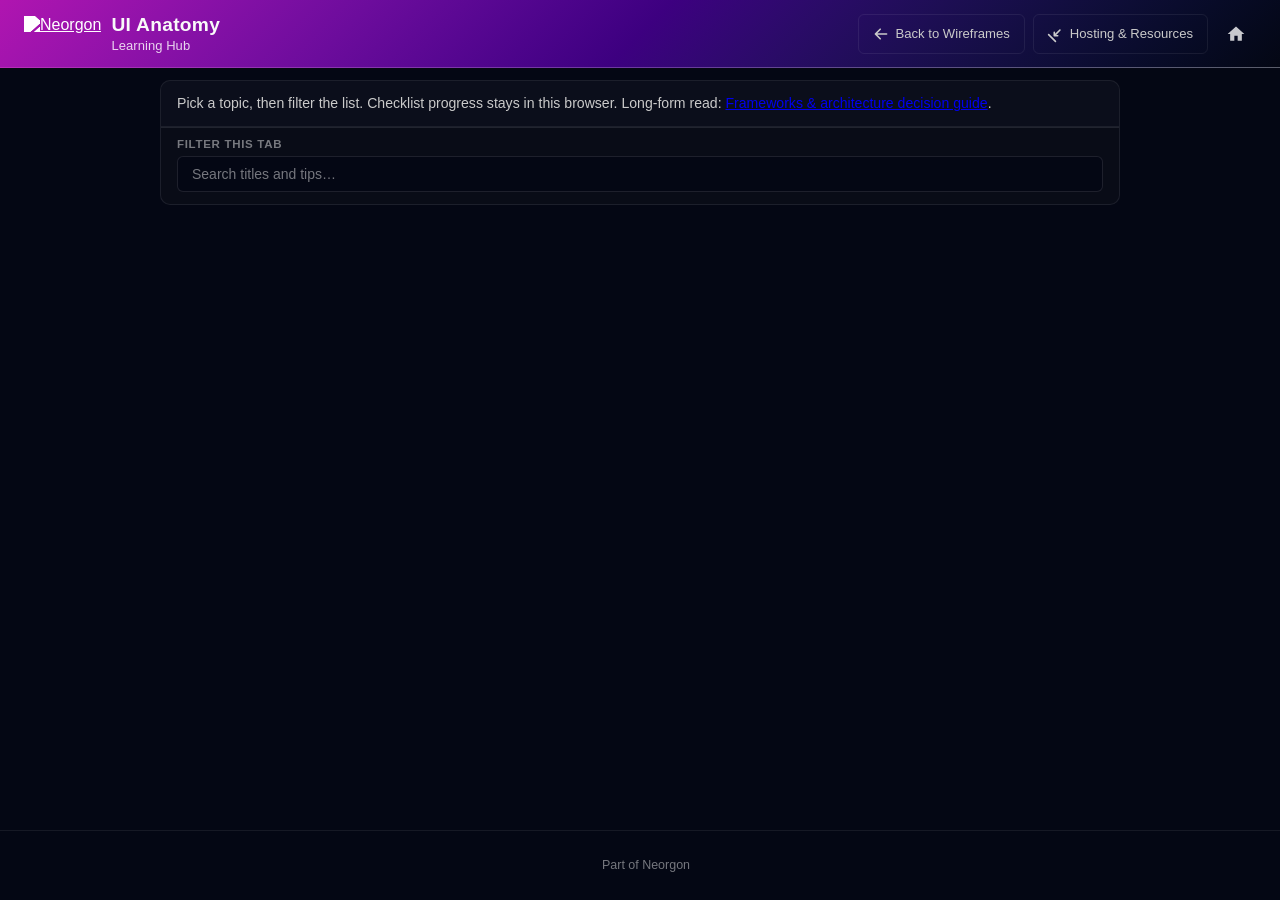
==== commit eacc9607: "chore: deploy pending updates — footer kit migration, learning pages, quiz module" ====
--- a/learning/index.html
+++ b/learning/index.html
@@ -40,6 +40,8 @@
   <link rel="stylesheet" href="../css/neorgon-themes.css">
   <link rel="stylesheet" href="https://cdn.neorgon.org/v1.0.0/header/season.css">
   <script defer src="../js/neorgon-header.js"></script>
+  <link rel="stylesheet" href="../css/neorgon-footer.css">
+  <script defer src="../js/neorgon-footer.js"></script>
 </head>
 <body>
 
@@ -90,8 +92,7 @@
     <div class="content-area" id="contentArea" role="tabpanel" aria-label="Guide content"></div>
   </main>
 
-  <footer class="info-footer">
-    Part of <a class="footer-link" href="https://neorgon.com/">Neorgon</a>
+  <footer class="neo-footer" data-footer-mode="minimal">
   </footer>
 
   <script type="module" src="js/app.js"></script>
--- a/css/neorgon-header.css
+++ b/css/neorgon-header.css
@@ -10,11 +10,21 @@
   --header-h: 68px;
   --header-h-app: 56px;
   --header-control-h: 40px; /* every header control (buttons, ⋯, palette, home) shares this height */
+  /* Logo height. A token, not a literal, so a site can make the mark carry more
+     weight without forking the kit. Default 36px = the historical value, so
+     nothing changes for a site that never sets it. The bar is 68px with no
+     vertical padding, so ~52px is the practical ceiling before the mark starts
+     to look wedged against the edges. */
+  --header-logo-h: 36px;
+  --header-logo-h-mobile: 28px;
 
   /* Palette — themes override these (see themes.css) */
   --header-bg-start: #B015B0;
   --header-bg-mid: #3D0080;
   --header-bg-end: #040714;
+  /* Kept here for anything that references the composed gradient, but the
+     authoritative copy is re-declared on .header-bar below — see the note
+     there before changing either. */
   --header-bg: linear-gradient(in oklch 135deg, var(--header-bg-start) 0%, var(--header-bg-mid) 50%, var(--header-bg-end) 100%);
   --header-glass: rgba(0, 9, 18, .35);
   --header-text: #f9f9f9;
@@ -24,7 +34,256 @@
   --header-accent: #e879f9;
   --header-menu-bg: #10142a;
   --header-menu-hover: rgba(255, 255, 255, .08);
-}
+
+  /* Focus ring — near-white with a whisper of the brand hue so it never
+     reads as a stray browser default. 5.77:1 (bright end) to 17.98:1
+     (dark end) against the bar, 16.54:1 on the menu. Themes may override. */
+  --header-focus: oklch(0.97 0.02 320);
+  --header-focus-w: 2px;
+
+  /* Icon sizing. Two tokens: a filled glyph reads heavier than a stroked
+     one in the same box, so the solid home icon is set smaller to match
+     optically. */
+  --header-icon: 22px;        /* stroked glyphs (palette) */
+  --header-icon-solid: 20px;  /* filled glyphs (home) */
+
+  /* ease-out-quart: fast start, long settle, no overshoot. */
+  --header-ease: cubic-bezier(.22, 1, .36, 1);
+  --header-ease-in: cubic-bezier(.55, 0, 1, .45);
+}
+
+/* Colour judgements about the DEFAULT gradient specifically. Scoped to
+   html:not([data-theme]) because themes.css sets these per theme at the
+   same specificity as :root — a :root override here would silently
+   overwrite all five palettes. Every consumer below pairs them with a
+   var() fallback to the theme's own token. */
+html:not([data-theme]) {
+  /* --header-border-strong (.22) measures 1.91-1.95:1 on the bar, below
+     the 3:1 WCAG 1.4.11 needs for a control boundary. .42 gives 3.73-4.02:1. */
+  --header-control-border: rgba(255, 255, 255, .42);
+
+  /* --header-bg-end (#040714) is identical to the standard page
+     background, so a flat hairline measures 1.14:1 on the right half.
+     The bar's luminance swings 43x left-to-right, so the edge ramps too. */
+  --header-edge-from: rgba(255, 255, 255, .10);
+  --header-edge-to: rgba(255, 255, 255, .34);
+
+  /* .72 measures 4.14:1 at the start of the subtitle span — below AA.
+     Split from the icon colour, which only needs 3:1 as non-text. */
+  --header-text-dim: rgba(255, 255, 255, .82);
+  --header-icon-color: rgba(255, 255, 255, .78);
+}
+
+/* ══════════════════════════════════════════════════════════════
+   SKINS — site-level identity, opt-in per site
+   ────────────────────────────────────────────────────────────
+   A skin replaces the default magenta gradient for ONE site whose
+   own palette clashes with it. Set it in the site's markup:
+
+     <header class="header-bar" data-header-mode="content"
+             data-header-skin="brass">
+
+   This is NOT the theme system. Precedence, by design:
+
+     visitor choice (?theme= / cookie)  >  season (CDN)  >  skin  >  kit default
+
+   A site that should sit out every season keeps its skin with
+   `<html lang="en" data-season="off">` — see season.css. That declines
+   the fleet's decoration only; a visitor's ?theme= still wins.
+
+   Named skins below are the reusable ones. For a one-off palette no
+   other site would share, use `data-header-skin="custom"` and declare
+   the tokens in the site's own CSS — contract at the end of this block.
+
+   Two cascade facts make that ordering work, and both are easy to
+   get wrong:
+
+   1. A declaration ON .header-bar beats a value INHERITED from
+      <html>, whatever the specificity. Visitor themes declare on
+      <html>, so every skin is scoped `html:not([data-theme])` —
+      the moment a visitor picks a theme, all skins stop matching.
+   2. Season rules in season.css carry a matching
+      `[data-header-skin]` selector one step more specific than the
+      skin rules below, so an armed season still flips skinned
+      sites. Do not raise the specificity here without raising it
+      there too, or skinned sites will silently sit out the season.
+
+   Each skin re-tunes the edge ramp and control border for its own
+   surface — those defaults are calibrated to the magenta gradient
+   and are wrong on a black bar.
+   ══════════════════════════════════════════════════════════════ */
+
+/* ink — near-black neutral. The default choice for a site whose
+   palette the magenta gradient fights. */
+html:not([data-theme]) .header-bar[data-header-skin="ink"] {
+  --header-bg-start: #14161c;
+  --header-bg-mid: #0b0d12;
+  --header-bg-end: #050609;
+  --header-glass: rgba(10, 12, 16, .55);
+  --header-accent: #cbd5e1;
+  --header-text: #f4f4f5;
+  --header-text-dim: rgba(255, 255, 255, .78);
+  --header-icon-color: rgba(255, 255, 255, .74);
+  --header-border: rgba(255, 255, 255, .09);
+  --header-border-strong: rgba(255, 255, 255, .24);
+  --header-control-border: rgba(255, 255, 255, .44);
+  --header-menu-bg: #14161c;
+  --header-menu-hover: rgba(255, 255, 255, .09);
+  /* A near-black bar sits close to the page in luminance at BOTH ends,
+     so the edge has to be brighter than the gradient's ramp. */
+  --header-edge-from: rgba(255, 255, 255, .26);
+  --header-edge-to: rgba(255, 255, 255, .26);
+}
+
+/* carbon — flat true black, no gradient. The most restrained option;
+   the hairline does all the separating. */
+html:not([data-theme]) .header-bar[data-header-skin="carbon"] {
+  --header-bg-start: #08080a;
+  --header-bg-mid: #08080a;
+  --header-bg-end: #08080a;
+  --header-glass: rgba(0, 0, 0, .6);
+  --header-accent: #e5e5e5;
+  --header-text: #fafafa;
+  --header-text-dim: rgba(255, 255, 255, .76);
+  --header-icon-color: rgba(255, 255, 255, .72);
+  --header-border: rgba(255, 255, 255, .12);
+  --header-border-strong: rgba(255, 255, 255, .26);
+  --header-control-border: rgba(255, 255, 255, .46);
+  --header-menu-bg: #101012;
+  --header-menu-hover: rgba(255, 255, 255, .1);
+  --header-edge-from: rgba(255, 255, 255, .3);
+  --header-edge-to: rgba(255, 255, 255, .3);
+}
+
+/* brass — warm dark, tuned to incident-runbook's #b8935f / #d8b280
+   accents and its #040714 page background. */
+html:not([data-theme]) .header-bar[data-header-skin="brass"] {
+  --header-bg-start: #2a2114;
+  --header-bg-mid: #16120c;
+  --header-bg-end: #040714;
+  --header-glass: rgba(22, 18, 12, .5);
+  --header-accent: #d8b280;
+  --header-text: #f7f3ea;
+  --header-text-dim: rgba(247, 243, 234, .8);
+  --header-icon-color: rgba(216, 178, 128, .86);
+  --header-border: rgba(216, 178, 128, .2);
+  --header-border-strong: rgba(216, 178, 128, .38);
+  --header-control-border: rgba(216, 178, 128, .55);
+  --header-menu-bg: #17130d;
+  --header-menu-hover: rgba(216, 178, 128, .14);
+  --header-edge-from: rgba(216, 178, 128, .22);
+  --header-edge-to: rgba(216, 178, 128, .34);
+}
+
+/* slate — cool blue-grey. Neutral without going fully black. */
+html:not([data-theme]) .header-bar[data-header-skin="slate"] {
+  --header-bg-start: #33415a;
+  --header-bg-mid: #1e293b;
+  --header-bg-end: #0b1120;
+  --header-glass: rgba(15, 23, 42, .5);
+  --header-accent: #7dd3fc;
+  --header-text: #f1f5f9;
+  --header-text-dim: rgba(241, 245, 249, .8);
+  --header-icon-color: rgba(226, 232, 240, .78);
+  --header-border: rgba(148, 163, 184, .2);
+  --header-border-strong: rgba(148, 163, 184, .36);
+  --header-control-border: rgba(203, 213, 225, .5);
+  --header-menu-bg: #16202f;
+  --header-menu-hover: rgba(148, 163, 184, .16);
+  --header-edge-from: rgba(148, 163, 184, .18);
+  --header-edge-to: rgba(148, 163, 184, .34);
+}
+
+/* aurora — deep teal into cyan. For data/monitoring surfaces. */
+html:not([data-theme]) .header-bar[data-header-skin="aurora"] {
+  --header-bg-start: #0e7490;
+  --header-bg-mid: #0a3d4d;
+  --header-bg-end: #040714;
+  --header-glass: rgba(8, 51, 68, .5);
+  --header-accent: #67e8f9;
+  --header-text: #ecfeff;
+  --header-text-dim: rgba(236, 254, 255, .82);
+  --header-icon-color: rgba(165, 243, 252, .82);
+  --header-border: rgba(103, 232, 249, .2);
+  --header-border-strong: rgba(103, 232, 249, .36);
+  --header-control-border: rgba(165, 243, 252, .5);
+  --header-menu-bg: #07222c;
+  --header-menu-hover: rgba(103, 232, 249, .14);
+  --header-edge-from: rgba(103, 232, 249, .2);
+  --header-edge-to: rgba(103, 232, 249, .32);
+}
+
+/* ember — warm amber into rust. For alert/ops surfaces that want
+   warmth without reading as the danger theme. */
+html:not([data-theme]) .header-bar[data-header-skin="ember"] {
+  --header-bg-start: #9a3412;
+  --header-bg-mid: #4a1608;
+  --header-bg-end: #040714;
+  --header-glass: rgba(74, 22, 8, .5);
+  --header-accent: #fbbf24;
+  --header-text: #fff7ed;
+  --header-text-dim: rgba(255, 247, 237, .82);
+  --header-icon-color: rgba(253, 230, 138, .84);
+  --header-border: rgba(251, 191, 36, .2);
+  --header-border-strong: rgba(251, 191, 36, .36);
+  --header-control-border: rgba(253, 230, 138, .5);
+  --header-menu-bg: #23120a;
+  --header-menu-hover: rgba(251, 191, 36, .14);
+  --header-edge-from: rgba(251, 191, 36, .2);
+  --header-edge-to: rgba(251, 191, 36, .32);
+}
+
+/* jade — clinical emerald. Tuned to headpain-site's #059669 / #10b981
+   accents on its #040714 page. For calm medical/health surfaces where
+   both the magenta default and ember's warning-warmth read wrong. */
+html:not([data-theme]) .header-bar[data-header-skin="jade"] {
+  --header-bg-start: #065f46;
+  --header-bg-mid: #043b2c;
+  --header-bg-end: #040714;
+  --header-glass: rgba(4, 59, 44, .5);
+  --header-accent: #6ee7b7;
+  --header-text: #ecfdf5;
+  --header-text-dim: rgba(236, 253, 245, .82);
+  --header-icon-color: rgba(167, 243, 208, .84);
+  --header-border: rgba(110, 231, 183, .2);
+  --header-border-strong: rgba(110, 231, 183, .36);
+  --header-control-border: rgba(167, 243, 208, .5);
+  --header-menu-bg: #08251c;
+  --header-menu-hover: rgba(110, 231, 183, .14);
+  --header-edge-from: rgba(110, 231, 183, .2);
+  --header-edge-to: rgba(110, 231, 183, .32);
+}
+
+/* ── custom — a site-authored skin ────────────────────────────────
+   For a one-off palette that no named skin fits and that no other
+   site would reuse. The kit deliberately ships NO tokens for this
+   value: the site supplies them, and the kit stays out of the way.
+
+     <header class="header-bar" data-header-skin="custom">
+
+   In the site's own css/style.css, copy this selector EXACTLY — the
+   scoping and the specificity are the whole contract:
+
+     html:not([data-theme]) .header-bar[data-header-skin="custom"] {
+       --header-bg-start: …;  --header-bg-mid: …;  --header-bg-end: …;
+       --header-accent: …;    --header-text: …;    --header-text-dim: …;
+       --header-icon-color: …; --header-border: …; --header-border-strong: …;
+       --header-control-border: …; --header-menu-bg: …; --header-menu-hover: …;
+       --header-edge-from: …; --header-edge-to: …;
+     }
+
+   Why that exact selector, and nothing shorter:
+     · `html:not([data-theme])` makes the skin collapse the instant a
+       visitor picks a theme. Drop it and the site ignores ?theme=.
+     · `[data-header-skin="custom"]` puts it at (0,3,1) — above the
+       kit default, below an armed season's (0,4,2) skin variant. A
+       bare `.header-bar { --header-bg-start: … }` is only (0,1,0)
+       and the kit's own defaults would beat it.
+   Set only the three gradient stops if that is all that clashes; the
+   bar re-composes --header-bg from them (see .header-bar below).
+   Only the three stops + accent are usually enough — but re-tune the
+   edge ramp too if the bar is much darker or lighter than the default
+   magenta, which those values are calibrated against. */
 
 /* ── Bar ─────────────────────────────────────────────────────── */
 .header-bar {
@@ -36,9 +295,35 @@
   gap: var(--space-3, 12px);
   height: var(--header-h);
   padding: 0 var(--space-6, 24px);
+  /* Re-composed HERE, not only at :root. A custom property's var()
+     references resolve on the element where that property is declared, so a
+     --header-bg built at :root bakes in :root's start/mid/end and ignores any
+     override made further down the tree. Declaring it on .header-bar means
+     skins (and any site override on the bar) only need to set the three
+     stops. Themes still work: they set the stops on <html>, which inherits
+     down to here before this resolves. */
+  --header-bg: linear-gradient(in oklch 135deg, var(--header-bg-start) 0%, var(--header-bg-mid) 50%, var(--header-bg-end) 100%);
   background: var(--header-bg);
   border-bottom: 1px solid var(--header-border);
   color: var(--header-text);
+  --header-h-cur: var(--header-h);
+}
+
+/* Bottom edge as a ramp, not a flat hairline (see --header-edge-*).
+   Degrades to the theme's flat --header-border where unsupported or
+   where a theme defines no ramp of its own. */
+html:not([data-theme]) .header-bar {
+  border-image: linear-gradient(
+    to right,
+    var(--header-edge-from, rgba(255, 255, 255, .10)),
+    var(--header-edge-to, rgba(255, 255, 255, .34))
+  ) 1;
+}
+/* Hub is a floating glass plate, not a band welded to the page — the
+   ramp would read as a seam. */
+html:not([data-theme]) .header-bar[data-header-mode="hub"] {
+  border-image: none;
+  border-bottom-color: var(--header-border);
 }
 
 /* Mode: hub — transparent cozy glass, no gradient */
@@ -51,10 +336,14 @@
 /* Mode: app — slim, auto-hides on scroll down (JS toggles .header-hidden) */
 .header-bar[data-header-mode="app"] {
   height: var(--header-h-app);
-  transition: transform .25s ease;
-}
+  --header-h-cur: var(--header-h-app);
+  transition: transform .26s var(--header-ease, ease);
+}
+/* Leaving accelerates away; returning decelerates in. Same budget. */
 .header-bar[data-header-mode="app"].header-hidden {
   transform: translateY(-100%);
+  transition-duration: .2s;
+  transition-timing-function: var(--header-ease-in, ease);
 }
 
 /* ── Logo block ──────────────────────────────────────────────── */
@@ -66,28 +355,44 @@
   min-width: 0;
 }
 .header-logo-img {
-  height: 36px;
+  height: var(--header-logo-h, 36px);
   width: auto;
   flex-shrink: 0;
   display: block;
   filter: brightness(0) invert(1);
-  transition: transform .3s cubic-bezier(.34, 1.56, .64, 1);
-}
-.header-logo-img:hover { transform: scale(1.14) rotate(-9deg); }
-
-.header-title-link { text-decoration: none; color: inherit; min-width: 0; }
+  transition: transform .28s var(--header-ease, ease);
+}
+.header-logo-img:hover { transform: scale(1.06) rotate(-4deg); }
+
+/* min-height also fixes a target-size failure: at <=700px the subtitle is
+   hidden and this link collapses to 22px, under the 24px WCAG 2.5.8
+   minimum. The parent centres it, so it grows symmetrically — no shift. */
+.header-title-link {
+  text-decoration: none;
+  color: inherit;
+  min-width: 0;
+  display: flex;
+  flex-direction: column;
+  justify-content: center;
+  min-height: var(--header-control-h);
+}
+/* rem, not em: a shared component must not rescale because a site set its
+   own body font-size. 1.2rem == 19.2px == today's rendered size. */
 .header-logo h1 {
-  font-size: 1.2em;
+  font-size: 1.2rem;
   font-weight: 600;
-  letter-spacing: .5px;
+  line-height: 1.2;
+  letter-spacing: .015em;
   color: var(--header-text);
   white-space: nowrap;
 }
 .header-subtitle {
-  font-size: .82em;
+  font-size: .8125rem;
+  line-height: 1.25;
   color: var(--header-text-dim);
   font-weight: 500;
-  margin-top: 3px;
+  margin-top: 2px;
+  letter-spacing: .005em;
   white-space: nowrap;
 }
 
@@ -126,6 +431,33 @@
   align-items: center;
 }
 
+/* Appearance fallback for action buttons.
+   The kit enforces geometry on .header-actions children but never styled
+   them, so a site that uses the canonical .btn / .nav-link classes without
+   defining them renders a raw browser button inside the header
+   (incident-runbook hit exactly this). Wrapped in :where() so the whole
+   rule has ZERO specificity — every site's own .btn/.nav-link styling
+   still wins, and this only shows through where nothing else applies. */
+:where(.header-actions) > :where(.btn, .nav-link, button, a) {
+  padding: 0 12px;
+  border: 1px solid var(--header-border-strong);
+  border-radius: 6px;
+  background: transparent;
+  color: var(--header-text);
+  font: inherit;
+  font-size: .875rem;
+  font-weight: 500;
+  line-height: 1;
+  text-decoration: none;
+  cursor: pointer;
+  transition: background .2s var(--header-ease, ease),
+              border-color .2s var(--header-ease, ease);
+}
+:where(.header-actions) > :where(.btn, .nav-link, button, a):hover {
+  background: var(--header-menu-hover);
+  border-color: var(--header-control-border, var(--header-border-strong));
+}
+
 /* ── Theme toggle ────────────────────────────────────────────── */
 .header-theme { position: relative; display: flex; }
 .header-theme-toggle {
@@ -135,10 +467,10 @@
   width: var(--header-control-h);
   height: var(--header-control-h);
   padding: 0;
-  border: 1px solid transparent;
-  border-radius: 50%;
+  border: 1px solid var(--header-control-border, var(--header-border-strong));
+  border-radius: 6px;
   background: transparent;
-  color: var(--header-text-dim);
+  color: var(--header-icon-color, var(--header-text-dim));
   cursor: pointer;
   transition: color .2s, border-color .2s, background .2s;
 }
@@ -148,7 +480,11 @@
   border-color: var(--header-border-strong);
   background: var(--header-menu-hover);
 }
-.header-theme-toggle svg { width: 20px; height: 20px; display: block; }
+.header-theme-toggle svg {
+  width: var(--header-icon, 22px);
+  height: var(--header-icon, 22px);
+  display: block;
+}
 [data-theme]:not([data-theme=""]) .header-theme-toggle { color: var(--header-accent); }
 
 /* ── Home icon ───────────────────────────────────────────────── */
@@ -156,17 +492,23 @@
   display: flex;
   align-items: center;
   justify-content: center;
+  width: var(--header-control-h);
   height: var(--header-control-h);
   box-sizing: border-box;
-  padding: 5px;
+  padding: 0;
   border-radius: 6px;
-  color: var(--header-text-dim);
+  color: var(--header-icon-color, var(--header-text-dim));
   text-decoration: none;
   flex-shrink: 0;
-  transition: color .2s, background .2s;
+  transition: color .18s var(--header-ease, ease),
+              background .18s var(--header-ease, ease);
 }
 .header-home:hover { color: var(--header-text); background: var(--header-menu-hover); }
-.header-home svg { width: 30px; height: 30px; display: block; }
+.header-home svg {
+  width: var(--header-icon-solid, 20px);
+  height: var(--header-icon-solid, 20px);
+  display: block;
+}
 
 /* ── Overflow toggle (⋯) — injected by header.js ─────────────── */
 .header-overflow { position: relative; display: flex; }
@@ -175,11 +517,11 @@
   display: inline-flex;
   align-items: center;
   justify-content: center;
-  min-width: 40px;
+  min-width: var(--header-control-h);
   height: var(--header-control-h);
   box-sizing: border-box;
   padding: 0 10px;
-  border: 1px solid var(--header-border-strong);
+  border: 1px solid var(--header-control-border, var(--header-border-strong));
   border-radius: 6px;
   background: transparent;
   color: var(--header-text);
@@ -192,12 +534,23 @@
 .header-overflow-toggle:hover,
 .header-overflow-toggle[aria-expanded="true"] { background: var(--header-menu-hover); }
 
+/* Shared press feedback — these three controls are kit-owned, so the kit
+   owns their states (sites style their own .btn). */
+.header-overflow-toggle:active,
+.header-theme-toggle:active,
+.header-home:active {
+  background: var(--header-menu-hover);
+  transform: translateY(.5px);
+}
+
 /* ── Dropdown menu (overflow + theme + Export▾ groups) ─────────
    Rules: parent gets position:relative; one open at a time; Esc /
    outside click closes; arrow keys navigate (all handled by header.js) */
 .header-menu {
   position: absolute;
-  top: calc(100% + 6px);
+  /* Anchored to the BAR's bottom edge, not the button's. A 40px control
+     centred in a 68px bar put the old panel 10.5px inside the bar. */
+  top: calc(100% + (var(--header-h-cur, 68px) - var(--header-control-h)) / 2 + 8px);
   right: 0;
   min-width: 180px;
   max-height: min(60vh, 320px);
@@ -207,12 +560,26 @@
   list-style: none;
   background: var(--header-menu-bg);
   border: 1px solid var(--header-border-strong);
-  border-radius: 10px;
-  box-shadow: 0 12px 32px rgba(0, 0, 0, .5);
+  border-radius: 12px;
+  /* Contact / mid / ambient + inner top highlight, so the panel lands
+     instead of floating. */
+  box-shadow:
+    0 1px 2px rgba(0, 0, 0, .45),
+    0 8px 16px -6px rgba(0, 0, 0, .5),
+    0 24px 48px -16px rgba(0, 0, 0, .65),
+    inset 0 1px 0 rgba(255, 255, 255, .06);
+  transform-origin: top right;
   display: none;
   z-index: 1;
 }
-.header-menu.open { display: block; }
+.header-menu.open {
+  display: block;
+  animation: neo-menu-in .14s var(--header-ease, ease) both;
+}
+@keyframes neo-menu-in {
+  from { opacity: 0; transform: translateY(-6px) scale(.98); }
+  to   { opacity: 1; transform: none; }
+}
 
 .header-menu .btn,
 .header-menu .nav-link,
@@ -220,12 +587,15 @@
 .header-menu a {
   display: flex;
   align-items: center;
+  /* text-align does nothing to a flex item; without this the site's own
+     .btn { justify-content: center } wins and every row centres itself. */
+  justify-content: flex-start;
   gap: 10px;
   width: 100%;
-  min-height: 0;
-  padding: 10px 12px;
+  min-height: 44px;
+  padding: 0 12px;
   border: none;
-  border-radius: 6px;
+  border-radius: 8px;
   background: none;
   color: var(--header-text);
   font: inherit;
@@ -239,10 +609,38 @@
 .header-menu .btn:hover,
 .header-menu .nav-link:hover,
 .header-menu button:hover,
-.header-menu a:hover,
-.header-menu [role="menuitem"]:focus-visible {
+.header-menu a:hover {
   background: var(--header-menu-hover);
-  outline: none;
+}
+
+/* ── Focus visibility ─────────────────────────────────────────
+   Every focusable header control gets a real ring. outline costs no
+   layout and creates no stacking context, so app-mode transform is
+   unaffected. Longhand lists (no :is()) for universal support. */
+.header-logo a:focus-visible,
+.header-title-link:focus-visible,
+.header-actions > a:focus-visible,
+.header-actions > button:focus-visible,
+.header-actions > .btn:focus-visible,
+.header-actions > .nav-link:focus-visible,
+.header-overflow-toggle:focus-visible,
+.header-theme-toggle:focus-visible,
+.header-home:focus-visible {
+  outline: var(--header-focus-w) solid var(--header-focus);
+  outline-offset: 2px;
+}
+/* Drawn inside the item so it never collides with the menu's padding or
+   scroll edge. Covers menuitemradio/checkbox, which the old rule missed. */
+.header-menu .btn:focus-visible,
+.header-menu .nav-link:focus-visible,
+.header-menu button:focus-visible,
+.header-menu a:focus-visible,
+.header-menu [role="menuitem"]:focus-visible,
+.header-menu [role="menuitemradio"]:focus-visible,
+.header-menu [role="menuitemcheckbox"]:focus-visible {
+  outline: var(--header-focus-w) solid var(--header-focus);
+  outline-offset: -2px;
+  background: var(--header-menu-hover);
 }
 .header-menu .badge,
 .header-menu [data-badge] { margin-left: auto; }
@@ -287,16 +685,56 @@
 /* ── Mobile (≤700px): shrink, hide subtitle, JS moves non-kept
    action buttons into the ⋯ overflow menu ────────────────────── */
 @media (max-width: 700px) {
-  :root { --header-control-h: 36px; }
+  :root {
+    --header-control-h: 36px;
+    --header-icon: 20px;
+    --header-icon-solid: 18px;
+  }
   .header-bar { padding: 0 var(--space-4, 16px); gap: var(--space-2, 8px); }
   .header-subtitle { display: none; }
-  .header-logo h1 { font-size: 1em; }
-  .header-logo-img { height: 28px; }
-  .header-home svg { width: 26px; height: 26px; }
+  .header-logo h1 { font-size: 1rem; }
+  .header-logo-img { height: var(--header-logo-h-mobile, 28px); }
+  .header-right { gap: 6px; }
+  /* A 180px panel pinned to the right of a 375px viewport wastes width. */
+  .header-menu {
+    min-width: min(260px, calc(100vw - 32px));
+    max-width: calc(100vw - 32px);
+  }
 }
 
 /* ── Reduced motion ──────────────────────────────────────────── */
 @media (prefers-reduced-motion: reduce) {
-  .header-bar[data-header-mode="app"] { transition: none; }
+  .header-bar[data-header-mode="app"],
+  .header-bar[data-header-mode="app"].header-hidden { transition: none; }
   .header-logo-img { transition: none; }
-}
+  .header-logo-img:hover { transform: none; }
+  .header-menu.open { animation: none; }
+  .header-overflow-toggle:active,
+  .header-theme-toggle:active,
+  .header-home:active { transform: none; }
+}
+
+/* ── Forced colors (Windows High Contrast) ────────────────────
+   The bar's hierarchy is carried entirely by translucent whites, which
+   all collapse to one system colour. Give the structural edges system
+   tokens so the header doesn't become one undifferentiated block. */
+@media (forced-colors: active) {
+  .header-bar {
+    border-image: none;
+    border-bottom: 1px solid CanvasText;
+  }
+  .header-overflow-toggle,
+  .header-theme-toggle { border-color: ButtonBorder; }
+  .header-menu { border: 1px solid CanvasText; }
+  .header-logo a:focus-visible,
+  .header-title-link:focus-visible,
+  .header-actions > a:focus-visible,
+  .header-actions > button:focus-visible,
+  .header-actions > .btn:focus-visible,
+  .header-actions > .nav-link:focus-visible,
+  .header-overflow-toggle:focus-visible,
+  .header-theme-toggle:focus-visible,
+  .header-home:focus-visible,
+  .header-menu button:focus-visible,
+  .header-menu a:focus-visible { outline-color: Highlight; }
+}
--- a/css/neorgon-themes.css
+++ b/css/neorgon-themes.css
@@ -1,15 +1,55 @@
 /* ══════════════════════════════════════════════════════════════
    Neorgon Header Kit — themes.css
-   Theme = pure token overrides applied via <html data-theme="…">.
-   Themes are HEADER-SCOPED on purpose: page backgrounds and effects
-   stay site-owned. To add a theme: one block here + one entry in
-   the THEMES array in header.js.
+   Theme = token overrides + a contained decorative layer, applied
+   via <html data-theme="…">. Themes are HEADER-SCOPED on purpose:
+   page backgrounds and effects stay site-owned. To add a theme:
+   one block here + one entry in the THEMES array in header.js.
    ══════════════════════════════════════════════════════════════ */
 
 /* default — magenta nebula. No block needed; :root defaults in
    header.css ARE the default theme. Attribute is removed when
    default is active. */
 
+
+/* ══ FX ENGINE ═════════════════════════════════════════════════
+   Every decorated theme paints into .header-bar::before / ::after.
+   Four rules make that safe, and they are load-bearing:
+
+   1. NEVER overflow:hidden on .header-bar. The ⋯ overflow menu and
+      the auth panel are absolutely-positioned descendants that hang
+      BELOW the bar; clipping would eat them. Instead the layer is
+      an inset:0 box and the effect is its *background* — a
+      background paints only inside its own box, so it is
+      self-bounding with no clipping required.
+   2. z-index:-1 puts the layer above the bar's own background but
+      below every in-flow child (logo, actions, home). Per CSS
+      painting order, negative-z children draw at step 2, in-flow
+      content at steps 3-6. Text stays crisp, hit targets untouched.
+   3. isolation:isolate guarantees .header-bar is the stacking
+      context that -1 resolves against (it already is one via
+      position:sticky + z-index, so this is a belt-and-braces no-op).
+   4. Animate background-position / opacity ONLY. A transform on the
+      layer would move the box itself and escape the unclipped bar.
+      Loops are seamless because every travel distance is an integer
+      multiple of its tile size.
+
+   Layers are inert to a11y: empty content, pointer-events:none, no
+   text, no emoji — nothing for a screen reader to announce.
+   ═════════════════════════════════════════════════════════════ */
+
+[data-theme] .header-bar { isolation: isolate; }
+
+[data-theme] .header-bar::before,
+[data-theme] .header-bar::after {
+  content: "";
+  position: absolute;
+  inset: 0;
+  z-index: -1;
+  pointer-events: none;
+}
+
+
+/* ── CHRISTMAS — layered snowfall, a tree in the gutter, hearth glow ── */
 [data-theme="christmas"] {
   --header-bg-start: #7f1d1d;
   --header-bg-mid: #14532d;
@@ -22,8 +62,103 @@
   --header-text-dim: rgba(254, 252, 232, .65);
   --header-menu-bg: #14210f;
   --header-menu-hover: rgba(251, 191, 36, .12);
-}
-
+
+  /* One irregular 6-flake tile, reused at three scales. Scaling the
+     tile scales the flakes, so size + speed carry the parallax. */
+  --neo-flakes: url("data:image/svg+xml,%3Csvg xmlns='http://www.w3.org/2000/svg' viewBox='0 0 120 120'%3E%3Cg fill='%23fff'%3E%3Ccircle cx='17' cy='11' r='1.7'/%3E%3Ccircle cx='64' cy='29' r='1.1' opacity='.6'/%3E%3Ccircle cx='98' cy='58' r='1.5' opacity='.85'/%3E%3Ccircle cx='33' cy='76' r='1' opacity='.5'/%3E%3Ccircle cx='79' cy='101' r='1.9'/%3E%3Ccircle cx='8' cy='47' r='.9' opacity='.45'/%3E%3C/g%3E%3C/svg%3E");
+  --neo-tree: url("data:image/svg+xml,%3Csvg xmlns='http://www.w3.org/2000/svg' viewBox='0 0 26 30'%3E%3Crect x='11' y='24' width='4' height='6' fill='%23713f12'/%3E%3Cpath d='M13 3 6 14h14zM13 10 3 22h20zM13 17 1 29h24z' fill='%2316a34a'/%3E%3Ccircle cx='13' cy='2.6' r='2.2' fill='%23fbbf24'/%3E%3Ccircle cx='9' cy='19' r='1' fill='%23fca5a5'/%3E%3Ccircle cx='17' cy='25' r='1' fill='%23fde68a'/%3E%3C/svg%3E");
+}
+[data-theme="christmas"] .header-bar::before {
+  background-image: var(--neo-flakes), var(--neo-flakes), var(--neo-flakes);
+  background-size: 210px 210px, 132px 132px, 84px 84px;
+  background-position: 0 0, 0 0, 0 0;
+  animation: neo-snow 14s linear infinite;
+}
+[data-theme="christmas"] .header-bar::after {
+  background-image: var(--neo-tree),
+    radial-gradient(170px 80px at 5% 112%, rgba(251, 191, 36, .26), transparent 72%);
+  background-size: 20px 23px, 100% 100%;
+  background-position: 2px 100%, 0 0;
+  background-repeat: no-repeat;
+  animation: neo-glow 4.5s ease-in-out infinite alternate;
+}
+
+
+/* ── NEW YEAR — rising sparks under a volley of bursts ── */
+[data-theme="new-year"] {
+  --header-bg-start: #1e1b4b;
+  --header-bg-mid: #4c1d95;
+  --header-bg-end: #020617;
+  --header-glass: rgba(30, 27, 75, .45);
+  --header-accent: #fcd34d;
+  --header-border: rgba(252, 211, 77, .24);
+  --header-border-strong: rgba(252, 211, 77, .45);
+  --header-text: #f5f3ff;
+  --header-text-dim: rgba(237, 233, 254, .68);
+  --header-menu-bg: #150f2e;
+  --header-menu-hover: rgba(252, 211, 77, .12);
+
+  --neo-spark: url("data:image/svg+xml,%3Csvg xmlns='http://www.w3.org/2000/svg' viewBox='0 0 100 100'%3E%3Cg fill='%23fcd34d'%3E%3Cpath d='M22 8l1.2 5.8L29 15l-5.8 1.2L22 22l-1.2-5.8L15 15l5.8-1.2z'/%3E%3Cpath d='M72 55l.9 4.3L77 60l-4.1.9L72 65l-.9-4.1L67 60l4.1-.7z' opacity='.8'/%3E%3Ccircle cx='48' cy='30' r='1.3' opacity='.8'/%3E%3Ccircle cx='86' cy='18' r='1' opacity='.55'/%3E%3Ccircle cx='12' cy='62' r='1.1' opacity='.7'/%3E%3Ccircle cx='58' cy='86' r='1.4'/%3E%3Ccircle cx='33' cy='72' r='.9' opacity='.5'/%3E%3Ccircle cx='92' cy='78' r='1.2' opacity='.65'/%3E%3C/g%3E%3C/svg%3E");
+  /* Burst = a radial falloff cut into rays by a conic mask. No SVG,
+     no per-ray markup. If mask-image is unsupported the rays simply
+     don't get cut and it degrades to two soft light blooms.
+     Core alpha is capped at .33 and kept gold rather than white: a
+     ray can cross the title, and a brighter bloom drops that text
+     below 4.5:1. At .33 the worst case measures 4.9:1. */
+  --neo-burst-a: radial-gradient(90px 90px at 27% 42%, rgba(253, 224, 71, .33), rgba(252, 211, 77, .24) 38%, transparent 70%);
+  --neo-burst-b: radial-gradient(64px 64px at 73% 56%, rgba(254, 240, 138, .3), rgba(251, 146, 60, .22) 38%, transparent 70%);
+}
+[data-theme="new-year"] .header-bar::before {
+  background-image: var(--neo-spark), var(--neo-spark);
+  background-size: 190px 190px, 128px 128px;
+  background-position: 0 0, 40px 0;
+  animation: neo-rise 9s linear infinite;
+}
+[data-theme="new-year"] .header-bar::after {
+  background-image: var(--neo-burst-a), var(--neo-burst-b);
+  background-repeat: no-repeat;
+  mask-image: repeating-conic-gradient(from 7deg at 27% 42%, #000 0 1.3deg, transparent 1.3deg 15deg),
+              repeating-conic-gradient(from 22deg at 73% 56%, #000 0 1.6deg, transparent 1.6deg 18deg);
+  animation: neo-burst 4.2s ease-out infinite;
+}
+
+
+/* ── HALLOWEEN — drifting fog under ghost bats ── */
+[data-theme="halloween"] {
+  --header-bg-start: #3b0764;
+  --header-bg-mid: #1c1917;
+  --header-bg-end: #0c0a09;
+  --header-glass: rgba(28, 25, 23, .5);
+  --header-accent: #f97316;
+  --header-border: rgba(249, 115, 22, .22);
+  --header-border-strong: rgba(249, 115, 22, .45);
+  --header-text: #fff7ed;
+  --header-text-dim: rgba(255, 237, 213, .66);
+  --header-menu-bg: #17110f;
+  --header-menu-hover: rgba(249, 115, 22, .12);
+
+  /* Bats staggered every ~34px vertically so any header height
+     (56px app / 68px content) always frames at least two. */
+  --neo-bat: url("data:image/svg+xml,%3Csvg xmlns='http://www.w3.org/2000/svg' viewBox='0 0 190 190' fill='%23e9d5ff'%3E%3Cdefs%3E%3Cpath id='b' d='M12 3c-2-3-6-3-9-1 2 1 2 3 1 5 2-2 4-1 5 1 1-2 2-2 3-2s2 0 3 2c1-2 3-3 5-1-1-2-1-4 1-5-3-2-7-2-9 1z'/%3E%3C/defs%3E%3Cuse href='%23b' transform='translate(16 6) scale(1.15)' opacity='.3'/%3E%3Cuse href='%23b' transform='translate(112 38) scale(.85)' opacity='.22'/%3E%3Cuse href='%23b' transform='translate(52 74) scale(1.35)' opacity='.26'/%3E%3Cuse href='%23b' transform='translate(140 110) scale(.95)' opacity='.2'/%3E%3Cuse href='%23b' transform='translate(8 148) scale(1.05)' opacity='.28'/%3E%3C/svg%3E");
+}
+[data-theme="halloween"] .header-bar::before {
+  background-image:
+    radial-gradient(320px 74px at 22% 118%, rgba(216, 180, 254, .17), transparent 70%),
+    radial-gradient(240px 64px at 68% 128%, rgba(249, 115, 22, .14), transparent 70%);
+  background-size: 62% 100%, 46% 100%;
+  background-position: 0 0, 100% 0;
+  background-repeat: no-repeat;
+  animation: neo-fog 18s ease-in-out infinite alternate;
+}
+[data-theme="halloween"] .header-bar::after {
+  background-image: var(--neo-bat);
+  background-size: 190px 190px;
+  background-position: 0 0;
+  animation: neo-bats 22s linear infinite;
+}
+
+
+/* ── MATRIX — code rain in three column depths, plus a CRT sweep ── */
 [data-theme="matrix"] {
   --header-bg-start: #000000;
   --header-bg-mid: #001a00;
@@ -36,8 +171,100 @@
   --header-text-dim: rgba(0, 255, 65, .6);
   --header-menu-bg: #020a02;
   --header-menu-hover: rgba(0, 255, 65, .1);
-}
-
+
+  /* Glyph column: opacity ramps toward a bright leading head. */
+  --neo-rain: url("data:image/svg+xml,%3Csvg xmlns='http://www.w3.org/2000/svg' viewBox='0 0 14 120'%3E%3Cg fill='%2300ff41'%3E%3Crect x='4' y='6' width='6' height='4' opacity='.12'/%3E%3Crect x='4' y='20' width='6' height='4' opacity='.2'/%3E%3Crect x='4' y='34' width='6' height='4' opacity='.3'/%3E%3Crect x='4' y='48' width='6' height='4' opacity='.42'/%3E%3Crect x='4' y='62' width='6' height='4' opacity='.56'/%3E%3Crect x='4' y='76' width='6' height='4' opacity='.74'/%3E%3Crect x='4' y='90' width='6' height='4' opacity='.9'/%3E%3C/g%3E%3Crect x='4' y='104' width='6' height='4' fill='%23dfffe5'/%3E%3C/svg%3E");
+}
+[data-theme="matrix"] .header-bar::before {
+  background-image: var(--neo-rain), var(--neo-rain), var(--neo-rain);
+  background-size: 22px 120px, 16px 160px, 13px 200px;
+  background-position: 0 0, 7px 0, 3px 0;
+  opacity: .34;
+  /* Rain is loud enough to compete with the wordmark as pure texture, even
+     though its luminance contrast measures fine. Fade it out under the
+     logo/title and let it run at full strength across the open right. */
+  mask-image: linear-gradient(to right, transparent 0, transparent 120px, #000 380px, #000 100%);
+  -webkit-mask-image: linear-gradient(to right, transparent 0, transparent 120px, #000 380px, #000 100%);
+  animation: neo-rain 3.6s linear infinite;
+}
+[data-theme="matrix"] .header-bar::after {
+  background-image: linear-gradient(90deg, transparent, rgba(0, 255, 65, .09) 45%, rgba(204, 255, 204, .15) 50%, rgba(0, 255, 65, .09) 55%, transparent);
+  background-size: 45% 100%;
+  background-position: -50% 0;
+  background-repeat: no-repeat;
+  animation: neo-sweep 7s linear infinite;
+}
+
+
+/* ── RAIN — a proper downpour: three sheets of slanted drops at
+   different depths, drifting mist, and a wet sheen along the sill.
+   No lightning flash on purpose: flashing content is a seizure risk
+   (WCAG 2.3.1), and a storm reads fine without it. ── */
+[data-theme="rain"] {
+  --header-bg-start: #334155;
+  --header-bg-mid: #1a2536;
+  --header-bg-end: #070c14;
+  --header-glass: rgba(12, 20, 32, .5);
+  --header-accent: #7dd3fc;
+  --header-border: rgba(125, 211, 252, .2);
+  --header-border-strong: rgba(125, 211, 252, .38);
+  --header-text: #f0f9ff;
+  --header-text-dim: rgba(224, 242, 254, .78);
+  --header-menu-bg: #101a28;
+  --header-menu-hover: rgba(125, 211, 252, .12);
+
+  /* One tile of slanted drops, reused at three scales — scaling the
+     tile scales the drops, so depth and speed read together. */
+  --neo-drops: url("data:image/svg+xml,%3Csvg xmlns='http://www.w3.org/2000/svg' viewBox='0 0 100 100'%3E%3Cg stroke='%23bae6fd' stroke-width='1.3' stroke-linecap='round'%3E%3Cline x1='14' y1='2' x2='9' y2='19' opacity='.75'/%3E%3Cline x1='52' y1='14' x2='47' y2='31' opacity='.5'/%3E%3Cline x1='83' y1='4' x2='78' y2='21' opacity='.65'/%3E%3Cline x1='31' y1='46' x2='26' y2='63' opacity='.6'/%3E%3Cline x1='68' y1='55' x2='63' y2='72' opacity='.45'/%3E%3Cline x1='95' y1='62' x2='90' y2='79' opacity='.55'/%3E%3Cline x1='6' y1='74' x2='1' y2='91' opacity='.4'/%3E%3C/g%3E%3C/svg%3E");
+}
+[data-theme="rain"] .header-bar::before {
+  background-image: var(--neo-drops), var(--neo-drops), var(--neo-drops);
+  background-size: 190px 190px, 124px 124px, 82px 82px;
+  background-position: 0 0, 40px 0, 15px 0;
+  opacity: .62;
+  animation: neo-rainfall 1.5s linear infinite;
+}
+[data-theme="rain"] .header-bar::after {
+  background-image:
+    radial-gradient(120% 70% at 20% -30%, rgba(148, 163, 184, .2), transparent 70%),
+    linear-gradient(0deg, rgba(125, 211, 252, .16), transparent 22%);
+  background-size: 200% 100%, 100% 100%;
+  background-position: 0 0, 0 0;
+  background-repeat: no-repeat;
+  animation: neo-mist 13s ease-in-out infinite alternate;
+}
+
+/* ── SAKURA — petals drifting down and sideways on a soft dusk sky. ── */
+[data-theme="sakura"] {
+  --header-bg-start: #9d5c7c;
+  --header-bg-mid: #4c2a44;
+  --header-bg-end: #140a14;
+  --header-glass: rgba(40, 20, 36, .45);
+  --header-accent: #fbcfe8;
+  --header-border: rgba(251, 207, 232, .22);
+  --header-border-strong: rgba(251, 207, 232, .4);
+  --header-text: #fff1f6;
+  --header-text-dim: rgba(255, 241, 246, .8);
+  --header-menu-bg: #241220;
+  --header-menu-hover: rgba(251, 207, 232, .13);
+
+  --neo-petals: url("data:image/svg+xml,%3Csvg xmlns='http://www.w3.org/2000/svg' viewBox='0 0 120 120'%3E%3Cg fill='%23fbcfe8'%3E%3Cellipse cx='18' cy='14' rx='3.2' ry='2' transform='rotate(-25 18 14)'/%3E%3Cellipse cx='71' cy='33' rx='2.6' ry='1.6' transform='rotate(15 71 33)' opacity='.75'/%3E%3Cellipse cx='103' cy='62' rx='3' ry='1.9' transform='rotate(-40 103 62)' opacity='.85'/%3E%3Cellipse cx='38' cy='81' rx='2.4' ry='1.5' transform='rotate(30 38 81)' opacity='.6'/%3E%3Cellipse cx='84' cy='105' rx='3.4' ry='2.1' transform='rotate(-10 84 105)'/%3E%3Cellipse cx='9' cy='52' rx='2.2' ry='1.4' transform='rotate(45 9 52)' opacity='.5'/%3E%3C/g%3E%3C/svg%3E");
+}
+[data-theme="sakura"] .header-bar::before {
+  background-image: var(--neo-petals), var(--neo-petals), var(--neo-petals);
+  background-size: 220px 220px, 140px 140px, 92px 92px;
+  background-position: 0 0, 0 0, 0 0;
+  opacity: .8;
+  animation: neo-petalfall 17s linear infinite;
+}
+[data-theme="sakura"] .header-bar::after {
+  background-image: radial-gradient(160px 80px at 92% 110%, rgba(251, 207, 232, .22), transparent 72%);
+  animation: neo-glow 6s ease-in-out infinite alternate;
+}
+
+
+/* ── DANGER — static hazard weave under one slow warning sheen.
+   Deliberately restrained: this reads as an alert state, not a party. ── */
 [data-theme="danger"] {
   --header-bg-start: #450a0a;
   --header-bg-mid: #7f1d1d;
@@ -47,7 +274,86 @@
   --header-border: rgba(245, 158, 11, .25);
   --header-border-strong: rgba(245, 158, 11, .45);
   --header-text: #fef2f2;
-  --header-text-dim: rgba(254, 226, 226, .6);
+  /* was .6 — measured 3.89:1 against --header-bg-mid, under AA for the
+     11.8px subtitle. .82 lifts it to ~5:1 with no other visual change. */
+  --header-text-dim: rgba(254, 226, 226, .82);
   --header-menu-bg: #1a0505;
   --header-menu-hover: rgba(245, 158, 11, .12);
 }
+[data-theme="danger"] .header-bar::before {
+  background-image: repeating-linear-gradient(45deg, rgba(245, 158, 11, .05) 0 9px, transparent 9px 26px);
+  /* no animation — the weave is structure, not motion */
+}
+[data-theme="danger"] .header-bar::after {
+  background-image:
+    linear-gradient(90deg, transparent, rgba(245, 158, 11, .1) 50%, transparent),
+    linear-gradient(0deg, rgba(245, 158, 11, .1), transparent 55%);
+  background-size: 55% 100%, 100% 100%;
+  background-position: 50% 0, 0 100%;
+  background-repeat: no-repeat;
+  animation: neo-alert 5s linear infinite;
+}
+
+
+/* ── Keyframes. Every travel distance is an integer multiple of its
+   layer's tile size, so each loop is seamless. ── */
+@keyframes neo-snow {
+  to { background-position: 210px 630px, -132px 396px, 84px 336px; }
+}
+@keyframes neo-glow {
+  from { opacity: .55; }
+  to   { opacity: 1; }
+}
+@keyframes neo-rise {
+  to { background-position: -190px -570px, 168px -384px; }
+}
+@keyframes neo-burst {
+  0%   { opacity: 0; }
+  7%   { opacity: 1; }
+  52%  { opacity: 0; }
+  100% { opacity: 0; }
+}
+@keyframes neo-fog {
+  to { background-position: 100% 0, 0 0; }
+}
+@keyframes neo-bats {
+  to { background-position: -570px 0; }
+}
+@keyframes neo-rain {
+  to { background-position: 0 360px, 7px 320px, 3px 200px; }
+}
+@keyframes neo-sweep {
+  to { background-position: 150% 0; }
+}
+@keyframes neo-alert {
+  from { background-position: -60% 0, 0 100%; }
+  to   { background-position: 160% 0, 0 100%; }
+}
+
+
+/* ── Motion + print guards. animation:none leaves each layer parked
+   at its authored background-position, which is a composed static
+   decoration in every theme — snow scattered, tree lit, bats mid-flight. ── */
+@media (prefers-reduced-motion: reduce) {
+  [data-theme] .header-bar::before,
+  [data-theme] .header-bar::after { animation: none !important; }
+}
+@media print {
+  [data-theme] .header-bar::before,
+  [data-theme] .header-bar::after { display: none !important; }
+}
+
+/* Rain falls fast and nearly vertical, with a slight wind lean.
+   Each layer travels exactly one tile height per cycle. */
+@keyframes neo-rainfall {
+  to { background-position: -19px 190px, -12px 124px, -8px 82px; }
+}
+/* Mist breathes sideways across the bar. */
+@keyframes neo-mist {
+  from { background-position: 0 0, 0 0; }
+  to   { background-position: 100% 0, 0 0; }
+}
+/* Petals fall slowly and drift sideways — one tile per cycle on both axes. */
+@keyframes neo-petalfall {
+  to { background-position: 220px 220px, -140px 140px, 92px 92px; }
+}
--- a/css/neorgon-footer.css
+++ b/css/neorgon-footer.css
@@ -0,0 +1,370 @@
+/* ══════════════════════════════════════════════════════════════
+   Neorgon Footer Kit — footer.css
+   Canonical source: packages/neorgon-ui/footer/
+   Vendored per site as css/neorgon-footer.css — do not edit copies.
+   Live CDN: https://cdn.neorgon.org/v1.0.0/footer/footer.css
+   ══════════════════════════════════════════════════════════════ */
+
+:root {
+  /* Geometry — minimal mode is sized to match the one-line .info-footer
+     it replaces (~70px total). Raise --footer-pad-block per site only if
+     that site genuinely wants a heavier footer. */
+  --footer-pad-block: 24px;
+  --footer-pad-block-app: 14px;
+  --footer-pad-block-content: 40px;
+  --footer-max-w: 1100px;
+  --footer-control-h: 32px;
+
+  /* Palette — inherits the header theme tokens so ?theme=matrix and the
+     fleet-wide season.css re-skin the footer too. Fallbacks keep the kit
+     usable on a page that never loads the header kit. */
+  --footer-bg: transparent;
+  --footer-border: var(--header-border, rgba(255, 255, 255, .07));
+  --footer-border-strong: var(--header-border-strong, rgba(255, 255, 255, .22));
+  --footer-text: var(--text-muted, rgba(255, 255, 255, .55));
+  --footer-text-strong: var(--text-secondary, #cacaca);
+  --footer-accent: var(--header-accent, #e879f9);
+  --footer-surface: var(--surface-1, rgba(255, 255, 255, .03));
+  --footer-hover: var(--header-menu-hover, rgba(255, 255, 255, .08));
+
+  --footer-z-top: 150; /* back-to-top: above content, below header (200) and modals (400) */
+}
+
+/* ── Always-at-the-bottom ─────────────────────────────────────
+   Primary: any <body> that owns a .neo-footer becomes a column so
+   the footer's margin-top:auto pins it to the viewport floor on
+   short pages and flows naturally on long ones. Scoped with :has()
+   so sites without the kit are untouched.
+   Fallback (no :has()): the sticky top:100vh trick. It is the
+   fallback rather than the default because several sites set
+   `overflow-x: hidden` on body, which makes body a scroll container
+   and silently breaks sticky. */
+body:has(> .neo-footer) {
+  display: flex;
+  flex-direction: column;
+  min-height: 100vh;
+  min-height: 100dvh;
+}
+body:has(> .neo-footer) > .neo-footer { margin-top: auto; }
+
+@supports not (selector(:has(*))) {
+  body { min-height: 100vh; min-height: 100dvh; }
+  .neo-footer { position: sticky; top: 100vh; }
+}
+
+/* Wrapped layouts: when the footer lives inside a wrapper instead of
+   directly under <body>, footer.js tags the chain and the same
+   column-with-auto-margin applies one level down. */
+body.neo-footer-root {
+  display: flex;
+  flex-direction: column;
+  min-height: 100vh;
+  min-height: 100dvh;
+}
+.neo-footer-host {
+  display: flex;
+  flex-direction: column;
+  flex: 1 1 auto;
+  min-height: 0;
+}
+.neo-footer-host > .neo-footer { margin-top: auto; }
+
+/* Escape hatch: a site whose layout owns its own bottom (full-screen
+   canvas, virtualised scroller) opts out without losing kit styling. */
+.neo-footer[data-stick="off"] { margin-top: 0; position: static; }
+
+/* ── Footer shell ─────────────────────────────────────────────── */
+.neo-footer {
+  width: 100%;
+  flex-shrink: 0;
+  padding: var(--footer-pad-block) var(--space-6, 24px);
+  padding-bottom: calc(var(--footer-pad-block) + env(safe-area-inset-bottom, 0px));
+  background: var(--footer-bg);
+  border-top: 1px solid var(--footer-border);
+  color: var(--footer-text);
+  font-size: .78rem;
+  line-height: 1.7;
+  text-align: center;
+}
+
+.neo-footer-inner {
+  max-width: var(--footer-max-w);
+  margin: 0 auto;
+}
+
+/* Site-authored copy (privacy note, data provenance, disclaimer) */
+.neo-footer-note { margin: 0; }
+.neo-footer-note + .neo-footer-note { margin-top: 6px; }
+
+/* Links — .neo-footer a is styled broadly so retrofitted markup that
+   still uses .footer-link inherits the right treatment for free. */
+.neo-footer a {
+  color: var(--footer-text);
+  text-decoration: none;
+  border-radius: 4px;
+  transition: color var(--dur, 200ms) ease;
+}
+.neo-footer a:hover,
+.neo-footer a:focus-visible { color: var(--footer-text-strong); text-decoration: underline; }
+.neo-footer a:focus-visible { outline: 2px solid var(--footer-accent); outline-offset: 3px; }
+
+/* ── Meta bar (built by footer.js) ────────────────────────────── */
+.neo-footer-bar {
+  display: flex;
+  flex-wrap: wrap;
+  align-items: center;
+  justify-content: center;
+  gap: 6px 12px;
+  max-width: var(--footer-max-w);
+  margin: 0 auto;
+}
+.neo-footer-inner + .neo-footer-bar { margin-top: 14px; }
+
+/* Right-hand cluster in content mode (© stays left) */
+.neo-footer-bar-group {
+  display: flex;
+  flex-wrap: wrap;
+  align-items: center;
+  gap: 6px 12px;
+}
+
+.neo-footer-sep { opacity: .4; user-select: none; }
+
+/* Version / updated stamps — mono + tabular so they never jitter */
+.neo-footer-stamp {
+  font-family: ui-monospace, SFMono-Regular, "SF Mono", Menlo, monospace;
+  font-variant-numeric: tabular-nums;
+  font-size: .95em;
+  opacity: .8;
+}
+
+/* ── Mode: minimal (default) — the one-liner most tool sites use ──
+   The note and the meta bar share ONE centred line whenever they fit,
+   and wrap to a second only when the copy is genuinely long. Stacking
+   them unconditionally made this mode ~60% taller than the
+   `.info-footer` one-liner it is meant to replace. */
+.neo-footer[data-footer-mode="minimal"],
+.neo-footer:not([data-footer-mode]) {
+  display: flex;
+  flex-wrap: wrap;
+  align-items: baseline;
+  justify-content: center;
+  gap: 2px 12px;
+}
+.neo-footer[data-footer-mode="minimal"] > .neo-footer-inner,
+.neo-footer[data-footer-mode="minimal"] > .neo-footer-bar,
+.neo-footer:not([data-footer-mode]) > .neo-footer-inner,
+.neo-footer:not([data-footer-mode]) > .neo-footer-bar {
+  margin: 0;
+  font-size: 1em;
+}
+
+/* ── Mode: app — slim, low-contrast, stays out of the way ───────── */
+.neo-footer[data-footer-mode="app"] {
+  padding-top: var(--footer-pad-block-app);
+  padding-bottom: calc(var(--footer-pad-block-app) + env(safe-area-inset-bottom, 0px));
+  font-size: .72rem;
+  background: var(--footer-surface);
+}
+.neo-footer[data-footer-mode="app"] .neo-footer-inner,
+.neo-footer[data-footer-mode="app"] .neo-footer-bar {
+  max-width: none;
+  display: flex;
+  flex-wrap: wrap;
+  align-items: center;
+  justify-content: center;
+  gap: 4px 12px;
+}
+@media (min-width: 701px) {
+  .neo-footer[data-footer-mode="app"] .neo-footer-inner { justify-content: flex-start; }
+  .neo-footer[data-footer-mode="app"] .neo-footer-bar { justify-content: flex-end; margin-top: 0; }
+  .neo-footer[data-footer-mode="app"] {
+    display: flex;
+    align-items: center;
+    justify-content: space-between;
+    gap: 16px;
+  }
+  .neo-footer[data-footer-mode="app"] .neo-footer-inner { flex: 1 1 auto; }
+}
+
+/* ── Mode: content — brand block + link columns + bottom bar ──────
+   Deliberately the tall one: it carries navigation, not just a note. */
+.neo-footer[data-footer-mode="content"] { text-align: left; padding-top: var(--footer-pad-block-content); }
+.neo-footer[data-footer-mode="content"] .neo-footer-inner {
+  display: grid;
+  grid-template-columns: minmax(0, 1.1fr) minmax(0, 2fr);
+  gap: 32px;
+}
+.neo-footer-brand { display: flex; flex-direction: column; gap: 10px; }
+.neo-footer-logo {
+  height: 28px;
+  width: auto;
+  align-self: flex-start;
+  filter: brightness(0) invert(1);
+  opacity: .75;
+}
+.neo-footer-tagline { margin: 0; max-width: 34ch; }
+
+.neo-footer-cols {
+  display: grid;
+  grid-template-columns: repeat(auto-fit, minmax(140px, 1fr));
+  gap: 24px;
+}
+.neo-footer-col { display: flex; flex-direction: column; gap: 8px; }
+.neo-footer-col h2,
+.neo-footer-col h3 {
+  margin: 0 0 2px;
+  font-size: .72rem;
+  font-weight: 600;
+  letter-spacing: .08em;
+  text-transform: uppercase;
+  color: var(--footer-text-strong);
+}
+.neo-footer-col a { line-height: 1.5; }
+
+.neo-footer[data-footer-mode="content"] .neo-footer-bar {
+  justify-content: space-between;
+  margin-top: 28px;
+  padding-top: 18px;
+  border-top: 1px solid var(--footer-border);
+}
+
+/* ── Theme switcher (opt-in: <meta name="neo-theme-switcher" content="footer">) */
+.neo-footer-theme { position: relative; display: inline-flex; }
+.neo-footer-theme-toggle {
+  display: inline-flex;
+  align-items: center;
+  gap: 6px;
+  height: var(--footer-control-h);
+  padding: 0 10px;
+  border: 1px solid var(--footer-border);
+  border-radius: 999px;
+  background: transparent;
+  color: var(--footer-text);
+  font: inherit;
+  cursor: pointer;
+  transition: color var(--dur, 200ms), border-color var(--dur, 200ms), background var(--dur, 200ms);
+}
+.neo-footer-theme-toggle:hover,
+.neo-footer-theme-toggle[aria-expanded="true"] {
+  color: var(--footer-text-strong);
+  border-color: var(--footer-border-strong);
+  background: var(--footer-hover);
+}
+.neo-footer-theme-toggle svg { width: 15px; height: 15px; display: block; }
+
+.neo-footer-menu {
+  position: absolute;
+  bottom: calc(100% + 8px);
+  right: 0;
+  min-width: 170px;
+  margin: 0;
+  padding: 6px;
+  list-style: none;
+  background: var(--header-menu-bg, #10142a);
+  border: 1px solid var(--footer-border-strong);
+  border-radius: 10px;
+  box-shadow: 0 -10px 30px rgba(0, 0, 0, .5);
+  display: none;
+  text-align: left;
+  z-index: 2;
+}
+.neo-footer-menu.open { display: block; }
+.neo-footer-menu button {
+  display: flex;
+  align-items: center;
+  gap: 10px;
+  width: 100%;
+  padding: 9px 11px;
+  border: none;
+  border-radius: 6px;
+  background: none;
+  color: var(--header-text, #f9f9f9);
+  font: inherit;
+  font-size: .8rem;
+  text-align: left;
+  cursor: pointer;
+}
+.neo-footer-menu button:hover,
+.neo-footer-menu button:focus-visible { background: var(--footer-hover); outline: none; }
+.neo-footer-menu .theme-swatch {
+  width: 12px;
+  height: 12px;
+  border-radius: 50%;
+  flex-shrink: 0;
+  border: 1px solid rgba(255, 255, 255, .25);
+}
+.neo-footer-menu [aria-checked="true"]::after {
+  content: "✓";
+  margin-left: auto;
+  color: var(--footer-accent);
+}
+
+/* ── Back to top (built by footer.js; data-footer-top="off" disables) ── */
+.neo-top {
+  position: fixed;
+  right: 20px;
+  bottom: calc(20px + env(safe-area-inset-bottom, 0px));
+  z-index: var(--footer-z-top);
+  display: inline-flex;
+  align-items: center;
+  justify-content: center;
+  width: 40px;
+  height: 40px;
+  padding: 0;
+  border: 1px solid var(--footer-border-strong);
+  border-radius: 50%;
+  background: var(--header-menu-bg, #10142a);
+  color: var(--footer-text-strong);
+  cursor: pointer;
+  opacity: 0;
+  visibility: hidden;
+  transform: translateY(8px);
+  transition: opacity var(--dur, 200ms) ease, transform var(--dur, 200ms) ease, visibility var(--dur, 200ms);
+}
+.neo-top.is-visible { opacity: .9; visibility: visible; transform: none; }
+.neo-top:hover { opacity: 1; background: var(--footer-hover); color: var(--header-text, #f9f9f9); }
+.neo-top:focus-visible { outline: 2px solid var(--footer-accent); outline-offset: 3px; opacity: 1; visibility: visible; transform: none; }
+.neo-top svg { width: 18px; height: 18px; display: block; }
+
+/* ── Mobile ───────────────────────────────────────────────────── */
+@media (max-width: 700px) {
+  .neo-footer { padding-left: var(--space-4, 16px); padding-right: var(--space-4, 16px); }
+  .neo-footer[data-footer-mode="content"] {
+    text-align: center;
+    padding-top: 32px;
+  }
+  .neo-footer[data-footer-mode="content"] .neo-footer-inner { grid-template-columns: 1fr; gap: 26px; }
+  .neo-footer-brand { align-items: center; }
+  .neo-footer-logo { align-self: center; }
+  .neo-footer-tagline { max-width: none; }
+  .neo-footer-col { align-items: center; }
+  .neo-footer[data-footer-mode="content"] .neo-footer-bar { justify-content: center; }
+  .neo-top { right: 14px; bottom: calc(14px + env(safe-area-inset-bottom, 0px)); width: 38px; height: 38px; }
+}
+
+/* ── Reduced motion ───────────────────────────────────────────── */
+@media (prefers-reduced-motion: reduce) {
+  .neo-footer a,
+  .neo-footer-theme-toggle,
+  .neo-top { transition: none; }
+  .neo-top { transform: none; }
+}
+
+/* ── Print — the footer is the only place a printed page can show
+   provenance, so expand link URLs and drop the floating control. ── */
+@media print {
+  .neo-top, .neo-footer-theme { display: none !important; }
+  .neo-footer {
+    color: #000;
+    border-top: 1px solid #999;
+    background: none;
+    page-break-inside: avoid;
+  }
+  .neo-footer a { color: #000; text-decoration: underline; }
+  .neo-footer a[href^="http"]::after {
+    content: " (" attr(href) ")";
+    font-size: .9em;
+    word-break: break-all;
+  }
+}
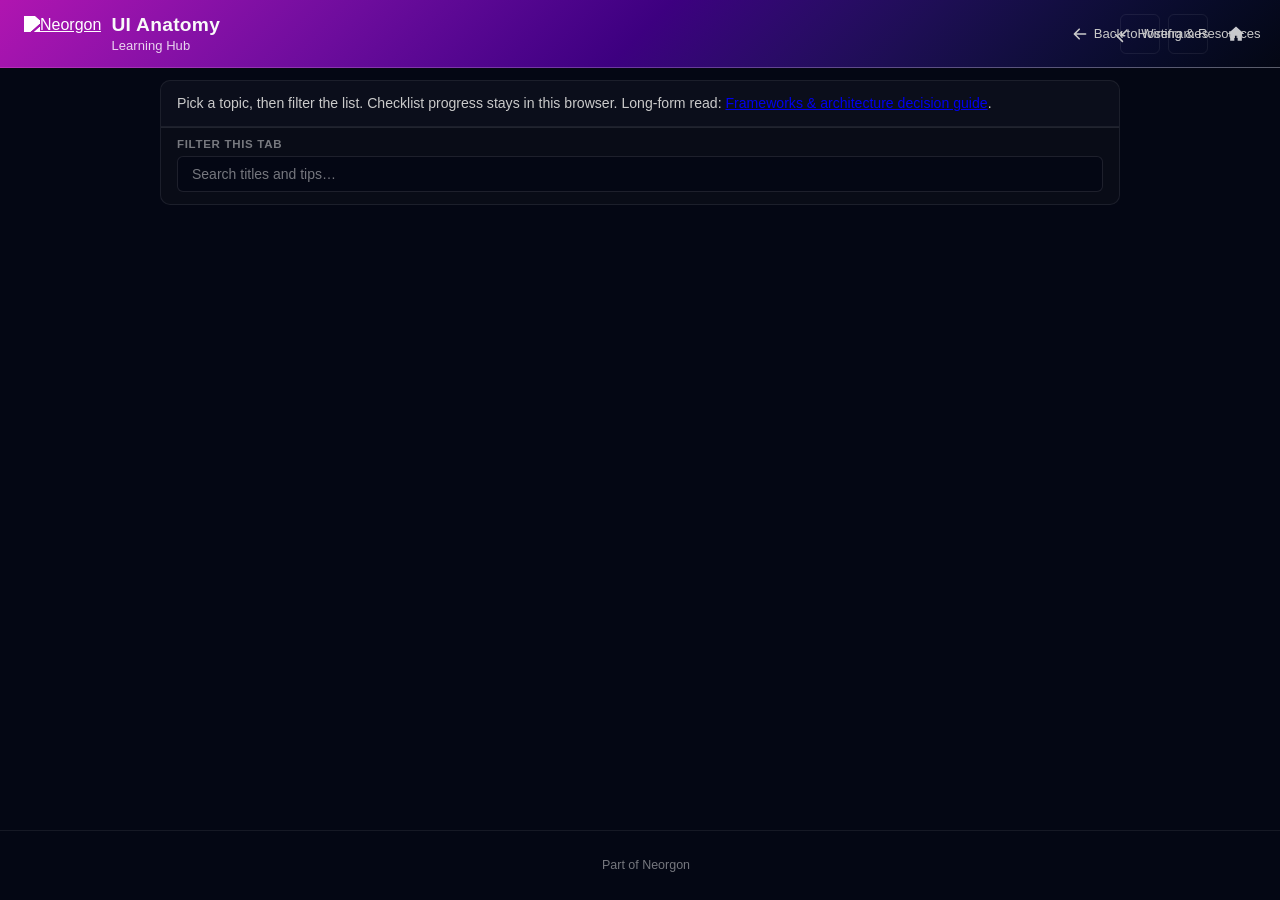
==== commit 5face40b: "feat(analytics): kit-owned GoatCounter + CF beacons, CSP sweep, drop Plausible/GA tags" ====
--- a/learning/index.html
+++ b/learning/index.html
@@ -3,7 +3,7 @@
 <head>
   <meta charset="UTF-8">
   <meta name="viewport" content="width=device-width, initial-scale=1.0">
-  <meta http-equiv="Content-Security-Policy" content="default-src 'self'; base-uri 'self'; form-action 'self'; frame-ancestors 'none'; script-src 'self' 'unsafe-inline' https://esm.sh cdn.jsdelivr.net cdnjs.cloudflare.com https://challenges.cloudflare.com https://www.googletagmanager.com https://www.google-analytics.com https://plausible.io; style-src 'self' 'unsafe-inline' https://fonts.googleapis.com https://cdn.neorgon.org; font-src 'self' https://fonts.gstatic.com; img-src 'self' data: blob: https://*.convex.cloud https://img.clerk.com https://cdn.neorgon.org https://i.ytimg.com https://yt3.ggpht.com https://www.google-analytics.com; connect-src 'self' https://*.convex.cloud https://*.clerk.accounts.dev https://*.accounts.dev https://clerk-telemetry.com https://api.clerk.com https://challenges.cloudflare.com https://*.workers.dev https://www.google-analytics.com https://www.googletagmanager.com https://plausible.io; frame-src 'self' https://challenges.cloudflare.com https://*.clerk.accounts.dev https://*.accounts.dev https://www.youtube.com https://www.youtube-nocookie.com; worker-src 'self' blob:">
+  <meta http-equiv="Content-Security-Policy" content="default-src 'self'; base-uri 'self'; form-action 'self'; frame-ancestors 'none'; script-src 'self' 'unsafe-inline' https://esm.sh cdn.jsdelivr.net cdnjs.cloudflare.com https://challenges.cloudflare.com https://gc.zgo.at https://static.cloudflareinsights.com; style-src 'self' 'unsafe-inline' https://fonts.googleapis.com https://cdn.neorgon.org; font-src 'self' https://fonts.gstatic.com; img-src 'self' data: blob: https://*.convex.cloud https://img.clerk.com https://cdn.neorgon.org https://i.ytimg.com https://yt3.ggpht.com https://neorgon.goatcounter.com; connect-src 'self' https://*.convex.cloud https://*.clerk.accounts.dev https://*.accounts.dev https://clerk-telemetry.com https://api.clerk.com https://challenges.cloudflare.com https://*.workers.dev https://neorgon.goatcounter.com https://cloudflareinsights.com; frame-src 'self' https://challenges.cloudflare.com https://*.clerk.accounts.dev https://*.accounts.dev https://www.youtube.com https://www.youtube-nocookie.com; worker-src 'self' blob:">
   <meta name="referrer" content="strict-origin-when-cross-origin">
   <meta http-equiv="X-Content-Type-Options" content="nosniff">
   <title>UI Anatomy: Learning Hub</title>
@@ -23,15 +23,6 @@
   <meta property="og:image:width" content="1200">
   <meta property="og:image:height" content="630">
   <link rel="icon" type="image/x-icon" href="https://cdn.neorgon.org/v1.0.0/favicon.ico" />
-
-  <!-- Google tag (gtag.js) -->
-  <script async src="https://www.googletagmanager.com/gtag/js?id=G-M9PKT7BQYM"></script>
-  <script>
-    window.dataLayer = window.dataLayer || [];
-    function gtag(){dataLayer.push(arguments);}
-    gtag('js', new Date());
-    gtag('config', 'G-M9PKT7BQYM');
-  </script>
 
   <link rel="stylesheet" href="css/style.css">
   <!-- Neorgon Header Kit (vendored; ?header=live swaps CSS to CDN) -->
--- a/css/neorgon-header.css
+++ b/css/neorgon-header.css
@@ -337,10 +337,17 @@
 .header-bar[data-header-mode="app"] {
   height: var(--header-h-app);
   --header-h-cur: var(--header-h-app);
+}
+
+/* Auto-hide. `app` mode has it by definition; every other mode opts in with
+   data-header-autohide="on" and keeps its own height and background. */
+.header-bar[data-header-mode="app"],
+.header-bar[data-header-autohide="on"] {
   transition: transform .26s var(--header-ease, ease);
 }
 /* Leaving accelerates away; returning decelerates in. Same budget. */
-.header-bar[data-header-mode="app"].header-hidden {
+.header-bar[data-header-mode="app"].header-hidden,
+.header-bar[data-header-autohide="on"].header-hidden {
   transform: translateY(-100%);
   transition-duration: .2s;
   transition-timing-function: var(--header-ease-in, ease);
@@ -377,8 +384,17 @@
   min-height: var(--header-control-h);
 }
 /* rem, not em: a shared component must not rescale because a site set its
-   own body font-size. 1.2rem == 19.2px == today's rendered size. */
+   own body font-size. 1.2rem == 19.2px == today's rendered size.
+
+   `margin: 0` for the same reason, and it is load-bearing: the UA gives h1
+   `.67em 0`, which at this size is 12.86px above and below. The kit never
+   reset it, so the title block came out 67px inside app mode's fixed 56px
+   bar — the title rode high and the subtitle hung out of the header into the
+   page. It looked fine on most sites only because they link the CDN
+   `styles/base.css`, whose `*` reset zeroed it for us; the sites that don't
+   (headpain, autopilot, references-api in app mode) showed the real geometry. */
 .header-logo h1 {
+  margin: 0;
   font-size: 1.2rem;
   font-weight: 600;
   line-height: 1.2;
@@ -386,12 +402,14 @@
   color: var(--header-text);
   white-space: nowrap;
 }
+/* All four sides declared, so a site that authors the subtitle as a <p>
+   rather than a <div> does not reintroduce the same UA margin. */
 .header-subtitle {
   font-size: .8125rem;
   line-height: 1.25;
   color: var(--header-text-dim);
   font-weight: 500;
-  margin-top: 2px;
+  margin: 2px 0 0;
   letter-spacing: .005em;
   white-space: nowrap;
 }
@@ -426,6 +444,26 @@
 .header-actions > a {
   height: var(--header-control-h);
   min-height: 0; /* neutralize site-level control minimums (e.g. --control-height) */
+  box-sizing: border-box;
+  display: inline-flex;
+  align-items: center;
+}
+
+/* Same guarantee one level down, for the kit's own grouping idiom.
+   header.js already knows .header-btn-group as a unit that travels into the ⋯
+   menu whole; the geometry rule above did not, so a grouped button kept its
+   own height and the row went ragged — pathfinder shipped 37px Fit/Clear
+   buttons flanked by 40px icon controls. Scoped to a group still sitting in
+   the bar: once the ⋯ menu adopts it the selector stops matching and menu
+   styling takes over, which is the same boundary the direct-child rule draws.
+   Deliberately NOT `> div > *` — battlecard's .bc-menu-wrap holds dropdown
+   items that are not bar controls and must not be stretched to 40px. */
+.header-actions > .header-btn-group > .btn,
+.header-actions > .header-btn-group > .nav-link,
+.header-actions > .header-btn-group > button,
+.header-actions > .header-btn-group > a {
+  height: var(--header-control-h);
+  min-height: 0;
   box-sizing: border-box;
   display: inline-flex;
   align-items: center;
@@ -456,6 +494,48 @@
 :where(.header-actions) > :where(.btn, .nav-link, button, a):hover {
   background: var(--header-menu-hover);
   border-color: var(--header-control-border, var(--header-border-strong));
+}
+
+/* An icon-only control has no label to pad around, and the fallback above
+   assumes there is one. Its 12px side padding lands inside a border-box
+   control the site already sized square, leaving 40 - 24 - 2 = 14px of
+   content — and an SVG is a flex item that will shrink into it. neorgon-site's
+   GitHub mark rendered 14x26 and hiring-pack's 10x24 before this rule.
+
+   Specificity note, because it is not what the :where() wrapper suggests:
+   :has() is NOT zero-specificity — it takes the specificity of its most
+   specific argument, so `svg:only-child` puts this selector at (0,1,1), the
+   same weight as the `.header-actions > a` geometry rule above and ABOVE a
+   site's single-class `.header-link { width: 36px }`. That is deliberate and
+   matches the contract: the uniform control row is kit-owned, and a site that
+   truly needs different geometry sets --header-control-h rather than
+   restyling the control. hiring-pack declared 36px and now renders 40px. */
+:where(.header-actions) > :where(.btn, .nav-link, button, a):has(> svg:only-child) {
+  padding: 0;
+  width: var(--header-control-h);
+  justify-content: center;
+}
+
+/* …and the fallback's border does not belong on one either. .header-home is
+   an unboxed glyph, so a site that styles neither ends up with a boxed icon
+   sitting next to an unboxed one in the same row (hiring-pack shipped exactly
+   that pair). Geometry above is kit-owned at (0,1,1); appearance is not — the
+   extra :where() flattens this to zero specificity, so pathfinder and
+   cartograph, whose icon buttons are deliberately boxed to match the text
+   buttons beside them, keep their border on a single class. */
+:where(.header-actions > :where(.btn, .nav-link, button, a):has(> svg:only-child)),
+:where(.header-actions > :where(.btn, .nav-link, button, a):has(> svg:only-child)):hover {
+  border-color: transparent;
+}
+
+/* Belt and braces for the same failure: whatever padding a site declares, an
+   icon inside a header control is never the thing that gives way. Carries real
+   specificity on purpose — a squeezed icon is always a bug, never a choice. */
+.header-actions > .btn > svg,
+.header-actions > .nav-link > svg,
+.header-actions > button > svg,
+.header-actions > a > svg {
+  flex: none;
 }
 
 /* ── Theme toggle ────────────────────────────────────────────── */
@@ -705,7 +785,9 @@
 /* ── Reduced motion ──────────────────────────────────────────── */
 @media (prefers-reduced-motion: reduce) {
   .header-bar[data-header-mode="app"],
-  .header-bar[data-header-mode="app"].header-hidden { transition: none; }
+  .header-bar[data-header-mode="app"].header-hidden,
+  .header-bar[data-header-autohide="on"],
+  .header-bar[data-header-autohide="on"].header-hidden { transition: none; }
   .header-logo-img { transition: none; }
   .header-logo-img:hover { transform: none; }
   .header-menu.open { animation: none; }
--- a/css/neorgon-footer.css
+++ b/css/neorgon-footer.css
@@ -14,6 +14,12 @@
   --footer-pad-block-content: 40px;
   --footer-max-w: 1100px;
   --footer-control-h: 32px;
+  /* One line of footer copy, and the WCAG 2.5.8 minimum a bar target has to
+     reach. They are tokens because the bar compensates its target boxes
+     against the line height exactly — see .neo-footer-bar a below — and a
+     hand-edited `line-height: 1.7` would silently put that compensation out. */
+  --footer-line: 1.7;
+  --footer-target: 24px;
 
   /* Palette — inherits the header theme tokens so ?theme=matrix and the
      fleet-wide season.css re-skin the footer too. Fallbacks keep the kit
@@ -83,7 +89,7 @@
   border-top: 1px solid var(--footer-border);
   color: var(--footer-text);
   font-size: .78rem;
-  line-height: 1.7;
+  line-height: var(--footer-line);
   text-align: center;
 }
 
@@ -126,6 +132,30 @@
   flex-wrap: wrap;
   align-items: center;
   gap: 6px 12px;
+}
+
+/* Target size — WCAG 2.5.8 (Minimum, 24x24). Bar links are standalone
+   controls in a row, not links inside a sentence, so the inline exception
+   does not cover them: they measured ~84x20 and ~37x20.
+
+   Each one is grown to a 24px box and handed the difference straight back as
+   negative block margin, so the item's *margin* box still measures exactly one
+   line and the bar does not get taller. That matters here more than usual —
+   `minimal` is tuned to ~70px against the .info-footer it replaced and `app`
+   to ~50px, and this row is what sets both. The text keeps the baseline it
+   had; only the hit area grows, ~2px above and below the line.
+
+   min() clamps the compensation at zero, so a site that sets a line taller
+   than the 24px minimum keeps its own spacing instead of being pulled tight.
+   Sized in em, not px, because `app` mode runs a smaller font than the rest. */
+.neo-footer-bar a,
+.neo-footer-bar .neo-footer-disclaimer {
+  display: inline-flex;
+  align-items: center;
+  justify-content: center;
+  min-height: var(--footer-target);
+  min-width: var(--footer-target);
+  margin-block: min(0px, calc((var(--footer-line) * 1em - var(--footer-target)) / 2));
 }
 
 .neo-footer-sep { opacity: .4; user-select: none; }
@@ -351,10 +381,127 @@
   .neo-top { transform: none; }
 }
 
+/* ── Disclaimer: bar trigger + modal (built by footer.js) ──────
+   The trigger is a <button> that has to sit in a row of <a>s without
+   announcing itself as the odd one out, so it borrows the link treatment
+   rather than the kit's control treatment. */
+.neo-footer-disclaimer {
+  padding: 0;
+  border: 0;
+  background: none;
+  font: inherit;
+  color: var(--footer-text);
+  text-decoration: underline;
+  text-decoration-style: dotted;
+  text-underline-offset: 3px;
+  cursor: pointer;
+  border-radius: 4px;
+  transition: color var(--dur, 200ms) ease;
+}
+.neo-footer-disclaimer:hover,
+.neo-footer-disclaimer:focus-visible {
+  color: var(--footer-text-strong);
+  text-decoration-style: solid;
+}
+.neo-footer-disclaimer:focus-visible { outline: 2px solid var(--footer-accent); outline-offset: 3px; }
+
+.neo-modal {
+  width: min(640px, calc(100vw - 32px));
+  max-height: min(78dvh, 640px);
+  /* Centring is declared, not inherited. showModal() centres via the UA's
+     `margin: auto` on inset:0, and any site carrying a `* { margin: 0 }`
+     reset beats the UA sheet and pins the dialog to the top-left — affinity
+     did exactly that. Too site-dependent to leave implicit. */
+  margin: auto;
+  padding: 0;
+  border: 1px solid var(--footer-border-strong);
+  border-radius: 12px;
+  background: var(--header-bg-end, #0d0d12);
+  color: var(--footer-text-strong);
+  overflow: hidden;
+}
+/* A <dialog> is display:none until opened; showModal() flips it to the
+   UA default (block), so the flex layout has to be scoped to [open] or
+   the closed dialog counts as shown. */
+.neo-modal[open] { display: flex; flex-direction: column; }
+.neo-modal::backdrop { background: rgba(0, 0, 0, .62); backdrop-filter: blur(2px); }
+
+.neo-modal-head {
+  display: flex;
+  align-items: center;
+  gap: 12px;
+  padding: 16px 18px;
+  border-bottom: 1px solid var(--footer-border);
+}
+.neo-modal-title {
+  margin: 0;
+  flex: 1;
+  font-size: 1rem;
+  font-weight: 650;
+  letter-spacing: .01em;
+  color: var(--footer-text-strong);
+}
+.neo-modal-close {
+  display: inline-flex;
+  align-items: center;
+  justify-content: center;
+  flex: none;
+  width: var(--footer-control-h);
+  height: var(--footer-control-h);
+  padding: 0;
+  border: 1px solid var(--footer-border-strong);
+  border-radius: 8px;
+  background: transparent;
+  color: var(--footer-text);
+  cursor: pointer;
+  transition: color var(--dur, 200ms) ease, background var(--dur, 200ms) ease;
+}
+.neo-modal-close:hover { color: var(--footer-text-strong); background: var(--footer-hover); }
+.neo-modal-close:focus-visible { outline: 2px solid var(--footer-accent); outline-offset: 2px; }
+.neo-modal-close svg { width: 18px; height: 18px; display: block; }
+
+.neo-modal-body {
+  padding: 18px;
+  overflow-y: auto;
+  font-size: .9rem;
+  line-height: 1.65;
+  color: var(--footer-text);
+}
+.neo-modal-body > :first-child { margin-top: 0; }
+.neo-modal-body > :last-child { margin-bottom: 0; }
+.neo-modal-body p { margin: 0 0 .9em; }
+.neo-modal-body strong { color: var(--footer-text-strong); font-weight: 620; }
+.neo-modal-body a { color: var(--footer-accent); text-decoration: underline; }
+
+@media (max-width: 700px) {
+  .neo-modal { width: calc(100vw - 20px); max-height: 84dvh; }
+}
+
 /* ── Print — the footer is the only place a printed page can show
    provenance, so expand link URLs and drop the floating control. ── */
 @media print {
   .neo-top, .neo-footer-theme { display: none !important; }
+
+  /* Provenance must survive the move into the dialog. On paper there is
+     nothing to click, so the trigger goes and the copy itself comes back —
+     laid out in flow at the end of the document rather than as an overlay. */
+  .neo-footer-disclaimer, .neo-modal-close { display: none !important; }
+  .neo-modal {
+    display: block !important;
+    position: static;
+    width: auto;
+    max-height: none;
+    border: 0;
+    border-top: 1px solid #999;
+    border-radius: 0;
+    background: none;
+    color: #000;
+    overflow: visible;
+  }
+  .neo-modal::backdrop { display: none; }
+  .neo-modal-head { border-bottom: 0; padding: 12px 0 0; }
+  .neo-modal-body { padding: 0; color: #000; }
+
   .neo-footer {
     color: #000;
     border-top: 1px solid #999;
@@ -362,6 +509,15 @@
     page-break-inside: avoid;
   }
   .neo-footer a { color: #000; text-decoration: underline; }
+  /* Paper has no pointers, so the 24px target boxes come off — and they have
+     to: inside an inline-flex link the expanded href below would be laid out
+     as a second flex item beside the label instead of flowing after it. */
+  .neo-footer-bar a {
+    display: inline;
+    min-height: 0;
+    min-width: 0;
+    margin-block: 0;
+  }
   .neo-footer a[href^="http"]::after {
     content: " (" attr(href) ")";
     font-size: .9em;
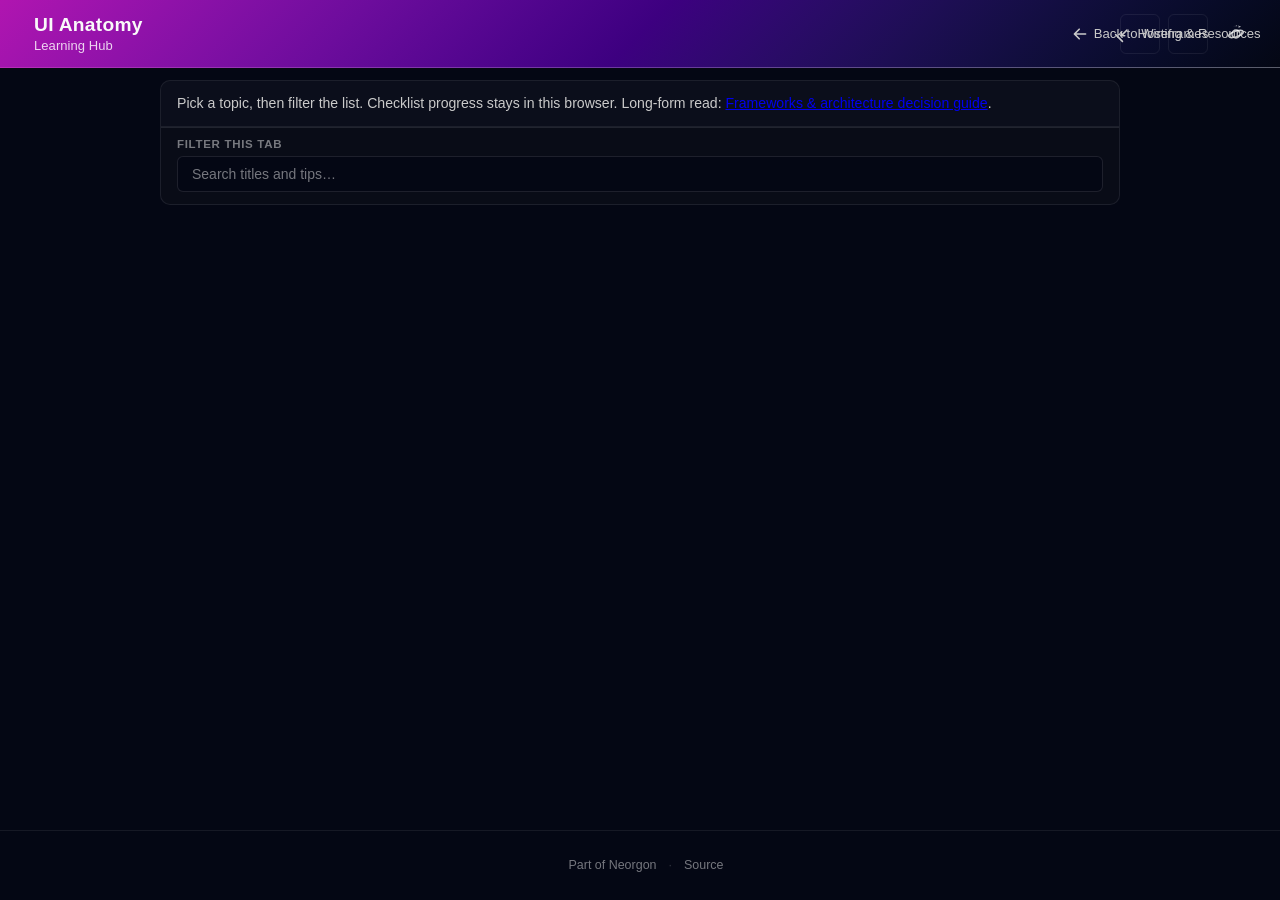
==== commit a40312a4: "feat(header): merge logo+title into one site-home link, planet hub icon, neo-repo source meta" ====
--- a/learning/index.html
+++ b/learning/index.html
@@ -31,6 +31,7 @@
   <link rel="stylesheet" href="../css/neorgon-themes.css">
   <link rel="stylesheet" href="https://cdn.neorgon.org/v1.0.0/header/season.css">
   <script defer src="../js/neorgon-header.js"></script>
+  <meta name="neo-repo" content="energon-a-secas/ui-anatomy-site">
   <link rel="stylesheet" href="../css/neorgon-footer.css">
   <script defer src="../js/neorgon-footer.js"></script>
 </head>
@@ -40,12 +41,13 @@
 
   <header class="header-bar" data-header-mode="content">
     <div class="header-logo">
-      <a href="https://neorgon.com/" target="_blank" rel="noopener noreferrer">
-        <img src="https://cdn.neorgon.org/v1.0.0/energon-classic-logo.png" class="header-logo-img" alt="Neorgon">
-      </a>
       <a href="./" class="header-title-link">
+        <img src="https://cdn.neorgon.org/v1.0.0/energon-classic-logo.png" class="header-logo-img" alt="">
+        <div class="header-title-wrap">
         <h1>UI Anatomy</h1>
         <div class="header-subtitle">Learning Hub</div>
+      
+        </div>
       </a>
     </div>
     <div class="header-right">
@@ -60,9 +62,16 @@
       </a>
       </div>
       <a class="header-home" href="https://neorgon.com/" title="neorgon.com" aria-label="Neorgon home">
-      <svg viewBox="0 0 24 24" fill="currentColor" xmlns="http://www.w3.org/2000/svg" aria-hidden="true">
-      <path d="M10 20v-6h4v6h5v-8h3L12 3 2 12h3v8z"/>
-      </svg>
+        <svg class="nh-hub-icon" viewBox="0 0 24 24" fill="none" stroke="currentColor" stroke-width="1.5" stroke-linecap="round" stroke-linejoin="round" xmlns="http://www.w3.org/2000/svg" aria-hidden="true">
+          <circle cx="12" cy="12" r="4.4"/>
+          <ellipse cx="12" cy="12" rx="8.4" ry="3" transform="rotate(-18 12 12)"/>
+          <g class="nh-orbit">
+            <path d="M17.5 4.2 14.2 2.7l.9 1.4-.6 1.1z" fill="currentColor" stroke="none"/>
+            <circle cx="12.6" cy="3" r=".7" fill="currentColor" stroke="none" opacity=".55"/>
+            <circle cx="11.1" cy="3.3" r=".55" fill="currentColor" stroke="none" opacity=".35"/>
+            <circle cx="9.8" cy="3.7" r=".4" fill="currentColor" stroke="none" opacity=".2"/>
+          </g>
+        </svg>
       </a>
     </div>
   </header>
--- a/css/neorgon-header.css
+++ b/css/neorgon-header.css
@@ -352,6 +352,11 @@
   transition-duration: .2s;
   transition-timing-function: var(--header-ease-in, ease);
 }
+/* Keyboard focus entering a hidden bar reveals it: focus must never sit
+   on an off-screen control (WCAG 2.4.7, and 2.2's 2.4.11). header.js
+   drops the class on focusin so the next scroll decision agrees with
+   what is painted; this rule covers the frame in between. */
+.header-bar.header-hidden:focus-within { transform: none; }
 
 /* ── Logo block ──────────────────────────────────────────────── */
 .header-logo {
@@ -369,7 +374,8 @@
   filter: brightness(0) invert(1);
   transition: transform .28s var(--header-ease, ease);
 }
-.header-logo-img:hover { transform: scale(1.06) rotate(-4deg); }
+.header-logo-img:hover,
+.header-title-link:hover .header-logo-img { transform: scale(1.06) rotate(-4deg); }
 
 /* min-height also fixes a target-size failure: at <=700px the subtitle is
    hidden and this link collapses to 22px, under the 24px WCAG 2.5.8
@@ -383,6 +389,26 @@
   justify-content: center;
   min-height: var(--header-control-h);
 }
+/* Current contract: mark + name are ONE anchor to the site's own home
+   (the img rides inside .header-title-link with alt=""), so the link's
+   accessible name is the title text and the logo stops being a second,
+   differently-behaved link. Scoped with :has() so the retired two-anchor
+   markup keeps rendering unchanged wherever it still exists. */
+.header-title-link:has(> .header-logo-img, > picture) {
+  flex-direction: row;
+  align-items: center;
+  gap: 10px;
+}
+.header-title-wrap {
+  display: flex;
+  flex-direction: column;
+  justify-content: center;
+  min-width: 0;
+}
+/* The one visible cue that the name is a control: the title warms to the
+   accent on hover. Kept subtle; the cursor and the logo tilt do the rest. */
+.header-logo h1 { transition: color .2s var(--header-ease, ease); }
+.header-title-link:hover h1 { color: var(--header-accent); }
 /* rem, not em: a shared component must not rescale because a site set its
    own body font-size. 1.2rem == 19.2px == today's rendered size.
 
@@ -589,6 +615,25 @@
   height: var(--header-icon-solid, 20px);
   display: block;
 }
+
+/* ── Hub glyph: inclined planet + orbiting rocket ────────────────
+   .header-home now carries the kit's planet SVG (markup contract in
+   the README) — the one header link to neorgon.com, tooltip
+   "neorgon.com". Idle it is a still planet with the rocket parked;
+   on hover or keyboard focus the rocket does laps, smoke trailing.
+   Stroked glyph, so it sizes with --header-icon, not the solid token. */
+.header-home svg.nh-hub-icon {
+  width: var(--header-icon, 22px);
+  height: var(--header-icon, 22px);
+}
+.header-home .nh-orbit {
+  transform-origin: 12px 12px; /* viewBox centre — the planet */
+}
+.header-home:hover .nh-orbit,
+.header-home:focus-visible .nh-orbit {
+  animation: nh-orbit-lap 1.4s linear infinite;
+}
+@keyframes nh-orbit-lap { to { transform: rotate(360deg); } }
 
 /* ── Overflow toggle (⋯) — injected by header.js ─────────────── */
 .header-overflow { position: relative; display: flex; }
@@ -789,7 +834,10 @@
   .header-bar[data-header-autohide="on"],
   .header-bar[data-header-autohide="on"].header-hidden { transition: none; }
   .header-logo-img { transition: none; }
-  .header-logo-img:hover { transform: none; }
+  .header-logo-img:hover,
+  .header-title-link:hover .header-logo-img { transform: none; }
+  .header-home:hover .nh-orbit,
+  .header-home:focus-visible .nh-orbit { animation: none; }
   .header-menu.open { animation: none; }
   .header-overflow-toggle:active,
   .header-theme-toggle:active,
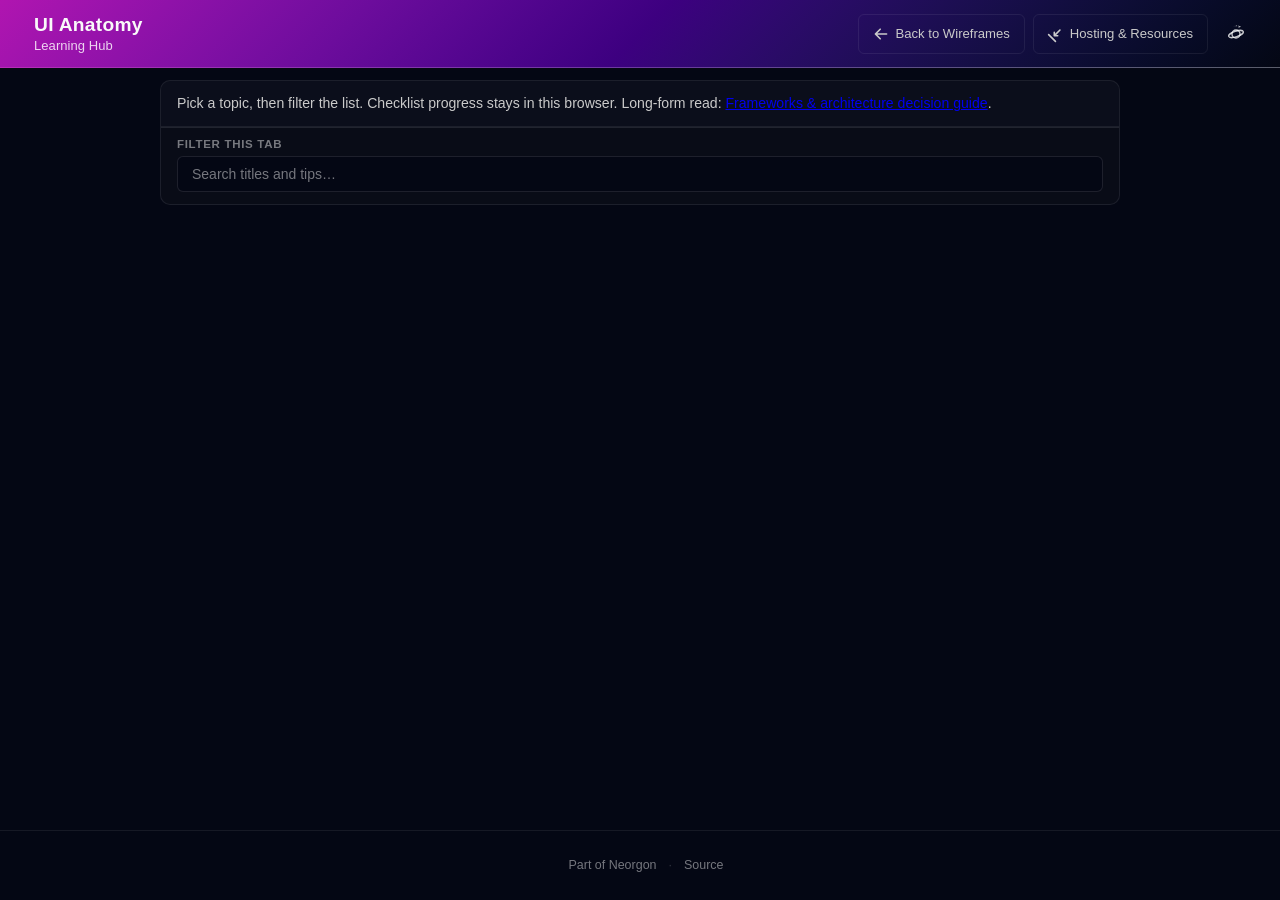
==== commit 19e61a52: "fix(header): wrap svg-adjacent action labels in spans (icon-only misfire)" ====
--- a/learning/index.html
+++ b/learning/index.html
@@ -54,11 +54,11 @@
       <div class="header-actions">
       <a data-keep-mobile class="header-back" href="../" title="Back to Wireframes">
         <svg viewBox="0 0 20 20" fill="currentColor" width="16" height="16" aria-hidden="true"><path fill-rule="evenodd" d="M9.707 16.707a1 1 0 01-1.414 0l-6-6a1 1 0 010-1.414l6-6a1 1 0 011.414 1.414L5.414 9H17a1 1 0 110 2H5.414l4.293 4.293a1 1 0 010 1.414z" clip-rule="evenodd"/></svg>
-        Back to Wireframes
+        <span>Back to Wireframes</span>
       </a>
       <a class="header-back" href="./hosting-resources.html" title="Hosting & Resources Guide">
         <svg class="header-back-icon-hosting" viewBox="0 0 20 20" fill="currentColor" width="16" height="16" aria-hidden="true"><path fill-rule="evenodd" d="M3 17a1 1 0 011-1h12a1 1 0 110 2H4a1 1 0 01-1-1zm3.293-7.707a1 1 0 011.414 0L9 10.586V3a1 1 0 112 0v7.586l1.293-1.293a1 1 0 111.414 1.414l-3 3a1 1 0 01-1.414 0l-3-3a1 1 0 010-1.414z" clip-rule="evenodd"/></svg>
-        Hosting & Resources
+        <span>Hosting & Resources</span>
       </a>
       </div>
       <a class="header-home" href="https://neorgon.com/" title="neorgon.com" aria-label="Neorgon home">
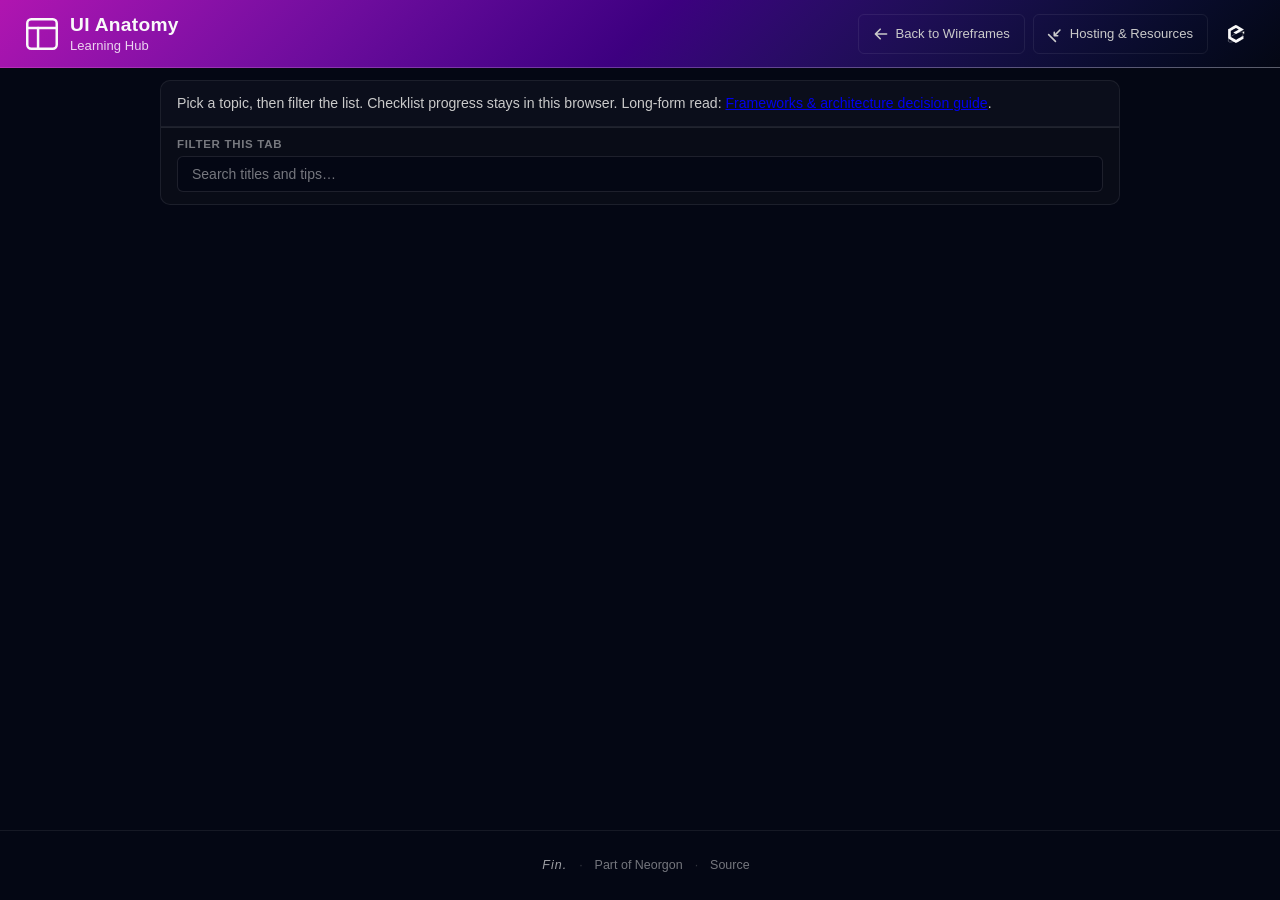
==== commit f79a985c: "feat(brand): hexagon favicon set and per-site header mark Every site now ships a generated seven-fil" ====
--- a/learning/index.html
+++ b/learning/index.html
@@ -3,6 +3,12 @@
 <head>
   <meta charset="UTF-8">
   <meta name="viewport" content="width=device-width, initial-scale=1.0">
+  <link rel="icon" type="image/svg+xml" href="/favicon.svg">
+  <link rel="icon" type="image/x-icon" href="/favicon.ico" sizes="16x16 32x32 48x48">
+  <link rel="apple-touch-icon" sizes="180x180" href="/apple-touch-icon.png">
+  <meta name="apple-mobile-web-app-title" content="UI Anatomy">
+  <link rel="manifest" href="/site.webmanifest">
+  <meta name="neo-mark" content="on">
   <meta http-equiv="Content-Security-Policy" content="default-src 'self'; base-uri 'self'; form-action 'self'; frame-ancestors 'none'; script-src 'self' 'unsafe-inline' https://esm.sh cdn.jsdelivr.net cdnjs.cloudflare.com https://challenges.cloudflare.com https://gc.zgo.at https://static.cloudflareinsights.com; style-src 'self' 'unsafe-inline' https://fonts.googleapis.com https://cdn.neorgon.org; font-src 'self' https://fonts.gstatic.com; img-src 'self' data: blob: https://*.convex.cloud https://img.clerk.com https://cdn.neorgon.org https://i.ytimg.com https://yt3.ggpht.com https://neorgon.goatcounter.com; connect-src 'self' https://*.convex.cloud https://*.clerk.accounts.dev https://*.accounts.dev https://clerk-telemetry.com https://api.clerk.com https://challenges.cloudflare.com https://*.workers.dev https://neorgon.goatcounter.com https://cloudflareinsights.com; frame-src 'self' https://challenges.cloudflare.com https://*.clerk.accounts.dev https://*.accounts.dev https://www.youtube.com https://www.youtube-nocookie.com; worker-src 'self' blob:">
   <meta name="referrer" content="strict-origin-when-cross-origin">
   <meta http-equiv="X-Content-Type-Options" content="nosniff">
@@ -22,7 +28,6 @@
   <meta property="og:image" content="https://uianatomy.neorgon.com/og-preview.jpg">
   <meta property="og:image:width" content="1200">
   <meta property="og:image:height" content="630">
-  <link rel="icon" type="image/x-icon" href="https://cdn.neorgon.org/v1.0.0/favicon.ico" />
 
   <link rel="stylesheet" href="css/style.css">
   <!-- Neorgon Header Kit (vendored; ?header=live swaps CSS to CDN) -->
--- a/css/neorgon-header.css
+++ b/css/neorgon-header.css
@@ -371,8 +371,29 @@
   width: auto;
   flex-shrink: 0;
   display: block;
-  filter: brightness(0) invert(1);
   transition: transform .28s var(--header-ease, ease);
+}
+/* The raster fallback still needs forcing white; the injected vector must not
+   be filtered, because it already inherits the header's own text colour and
+   inverting it would undo exactly the thing it was swapped in to fix. */
+img.header-logo-img { filter: brightness(0) invert(1); }
+svg.header-logo-mark { fill: currentColor; width: auto; }
+/* A site that ships its own mark gets it as a mask over currentColor, so the
+   glyph follows the header's text colour exactly as the inline svg does. An
+   <img> could not: it paints its own pixels and ignores the cascade. */
+.header-logo-own {
+  /* Width tracks height rather than restating the token: .header-logo-img
+     already sets height, and it drops to --header-logo-h-mobile under 700px.
+     Pinning width to the desktop value gave a 36x28 box on a phone. */
+  aspect-ratio: 1;
+  width: auto;
+  background: currentColor;
+  /* The image itself is set inline by header.js, derived from the manifest
+     link, because a fleet site is served at its domain root and a kit showcase
+     is not. Only the parts that do not vary live here. */
+  -webkit-mask-position: center; mask-position: center;
+  -webkit-mask-size: contain;    mask-size: contain;
+  -webkit-mask-repeat: no-repeat; mask-repeat: no-repeat;
 }
 .header-logo-img:hover,
 .header-title-link:hover .header-logo-img { transform: scale(1.06) rotate(-4deg); }
@@ -437,6 +458,20 @@
   font-weight: 500;
   margin: 2px 0 0;
   letter-spacing: .005em;
+  white-space: nowrap;
+}
+
+/* Epigraph: the animating half of a bilingual subtitle. The glyph churn is
+   decoration, so it is aria-hidden and .neo-epi-sr carries the real sentence
+   for assistive tech. Both live inside .header-subtitle, which keeps the
+   existing nowrap and mobile-hide behaviour unchanged. */
+.neo-epi { font-variant-ligatures: none; }
+.neo-epi-sr {
+  position: absolute;
+  width: 1px; height: 1px;
+  margin: -1px; padding: 0; border: 0;
+  overflow: hidden;
+  clip-path: inset(50%);
   white-space: nowrap;
 }
 
@@ -603,13 +638,23 @@
   box-sizing: border-box;
   padding: 0;
   border-radius: 6px;
-  color: var(--header-icon-color, var(--header-text-dim));
+  /* Full strength, not --header-icon-color. The dim was meant as hierarchy and
+     did not read as one: .header-source carries no colour rule at all, so it
+     inherits the header's own #f9f9f9, and the home control sitting beside it
+     at 78% looked like a misconfiguration rather than a decision. The other
+     user of that token is the bordered theme toggle, which has a border to
+     carry its own weight; this one does not. */
+  color: var(--header-text);
   text-decoration: none;
   flex-shrink: 0;
   transition: color .18s var(--header-ease, ease),
               background .18s var(--header-ease, ease);
 }
-.header-home:hover { color: var(--header-text); background: var(--header-menu-hover); }
+/* --header-accent is the pink on the default palette and the skin's own accent
+   everywhere else, so the highlight stays on-brand without hardcoding magenta
+   into a control that ships to seven skins. */
+.header-home:hover,
+.header-home:focus-visible { color: var(--header-accent); background: var(--header-menu-hover); }
 .header-home svg {
   width: var(--header-icon-solid, 20px);
   height: var(--header-icon-solid, 20px);
@@ -627,13 +672,64 @@
   height: var(--header-icon, 22px);
 }
 .header-home .nh-orbit {
-  transform-origin: 12px 12px; /* viewBox centre — the planet */
+  transform-origin: 12px 12px; /* viewBox centre, for the legacy planet markup */
 }
 .header-home:hover .nh-orbit,
 .header-home:focus-visible .nh-orbit {
   animation: nh-orbit-lap 1.4s linear infinite;
 }
 @keyframes nh-orbit-lap { to { transform: rotate(360deg); } }
+
+/* ── Inclined orbit: the satellite passes in front of the mark and behind it ──
+   Two dots on one elliptical path, each shown for its own half of the lap. The
+   far one is drawn before the mark in document order, so the mark occludes it;
+   that occlusion IS the depth, and it costs nothing but paint order.
+
+   offset-path rather than a rotate: a rotation can only trace a circle, and
+   squashing it into an ellipse with scaleY would squash the satellite too,
+   because the counter-scale would have to sit inside the rotation. Where
+   offset-path is unsupported the dots simply rest at their authored cx/cy,
+   which is a still icon rather than a broken one.
+
+   The semi-major axis is capped by the viewBox: an inline svg clips to it, so
+   10.2 plus the 1.35 radius leaves 11.55 of the 12 available. */
+.header-home .nh-sat {
+  offset-rotate: 0deg;
+  /* The rim separates the satellite from the mark when it crosses it: without
+     one, a currentColor dot over a currentColor mark merges into the
+     silhouette and reads as a stray pixel rather than a moon.
+     --header-bg-end is the right hook because the rim's job is to look like
+     the background, so it vanishes over open header and shows only as a gap
+     against the mark. Measured caveat: every skin shipped today redefines
+     --header-bg-start and --header-bg-mid but leaves --header-bg-end at
+     #040714, so this resolves to one dark value everywhere right now. A skin
+     that ends light gets the rim right for free, but only if it sets that
+     token; one that ends light without setting it would show a dark ring. */
+  stroke: var(--header-bg-end, #040714);
+  stroke-width: .8;
+}
+.header-home .nh-sat-back { opacity: 0; }
+/* On hover the mark takes the accent, and currentColor would carry the
+   satellite with it: a pink dot on a pink mark is a dot you cannot find. It
+   holds the header's text colour instead, so the moon stays legible against
+   whatever the mark has become. */
+.header-home:hover .nh-sat,
+.header-home:focus-visible .nh-sat { fill: var(--header-text); }
+.header-home:hover .nh-sat-front,
+.header-home:focus-visible .nh-sat-front {
+  animation: nh-sat-lap 2.6s linear infinite, nh-sat-near 2.6s steps(1, end) infinite;
+}
+.header-home:hover .nh-sat-back,
+.header-home:focus-visible .nh-sat-back {
+  animation: nh-sat-lap 2.6s linear infinite, nh-sat-far 2.6s steps(1, end) infinite;
+}
+.header-home:hover .nh-sat,
+.header-home:focus-visible .nh-sat {
+  offset-path: path("M20.31 10.40 A9.6 3.4 -30 1 1 3.69 20.00 A9.6 3.4 -30 1 1 20.31 10.40");
+}
+@keyframes nh-sat-lap  { from { offset-distance: 0%; } to { offset-distance: 100%; } }
+@keyframes nh-sat-near { 0% { opacity: 1; } 50% { opacity: 0; } }
+@keyframes nh-sat-far  { 0% { opacity: 0; } 50% { opacity: 1; } }
 
 /* ── Overflow toggle (⋯) — injected by header.js ─────────────── */
 .header-overflow { position: relative; display: flex; }
@@ -837,7 +933,9 @@
   .header-logo-img:hover,
   .header-title-link:hover .header-logo-img { transform: none; }
   .header-home:hover .nh-orbit,
-  .header-home:focus-visible .nh-orbit { animation: none; }
+  .header-home:focus-visible .nh-orbit,
+  .header-home:hover .nh-sat,
+  .header-home:focus-visible .nh-sat { animation: none; }
   .header-menu.open { animation: none; }
   .header-overflow-toggle:active,
   .header-theme-toggle:active,
--- a/css/neorgon-footer.css
+++ b/css/neorgon-footer.css
@@ -161,6 +161,15 @@
 .neo-footer-sep { opacity: .4; user-select: none; }
 
 /* Version / updated stamps — mono + tabular so they never jitter */
+/* The end mark. Ornament only: it states nothing the page needs, which is
+   why it is safe to render in a language most visitors do not read. */
+.neo-footer-fin {
+  font-style: italic;
+  letter-spacing: .08em;
+  color: var(--footer-text-dim, var(--header-text-dim));
+  opacity: .75;
+}
+
 .neo-footer-stamp {
   font-family: ui-monospace, SFMono-Regular, "SF Mono", Menlo, monospace;
   font-variant-numeric: tabular-nums;
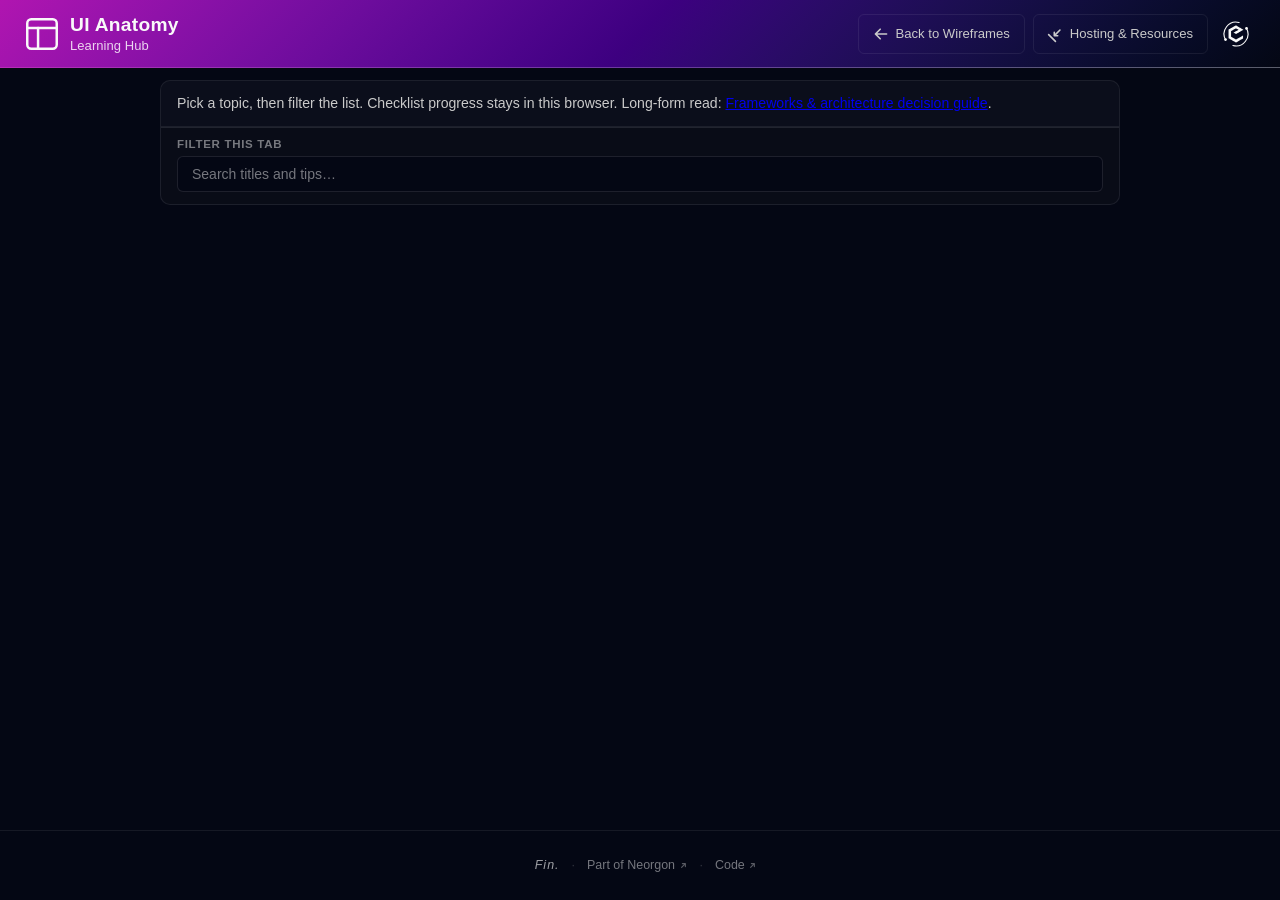
==== commit b0973464: "chore(auth): point at the production Clerk instance The fleet ran a Clerk development instance, capp" ====
--- a/learning/index.html
+++ b/learning/index.html
@@ -9,7 +9,7 @@
   <meta name="apple-mobile-web-app-title" content="UI Anatomy">
   <link rel="manifest" href="/site.webmanifest">
   <meta name="neo-mark" content="on">
-  <meta http-equiv="Content-Security-Policy" content="default-src 'self'; base-uri 'self'; form-action 'self'; frame-ancestors 'none'; script-src 'self' 'unsafe-inline' https://esm.sh cdn.jsdelivr.net cdnjs.cloudflare.com https://challenges.cloudflare.com https://gc.zgo.at https://static.cloudflareinsights.com; style-src 'self' 'unsafe-inline' https://fonts.googleapis.com https://cdn.neorgon.org; font-src 'self' https://fonts.gstatic.com; img-src 'self' data: blob: https://*.convex.cloud https://img.clerk.com https://cdn.neorgon.org https://i.ytimg.com https://yt3.ggpht.com https://neorgon.goatcounter.com; connect-src 'self' https://*.convex.cloud https://*.clerk.accounts.dev https://*.accounts.dev https://clerk-telemetry.com https://api.clerk.com https://challenges.cloudflare.com https://*.workers.dev https://neorgon.goatcounter.com https://cloudflareinsights.com; frame-src 'self' https://challenges.cloudflare.com https://*.clerk.accounts.dev https://*.accounts.dev https://www.youtube.com https://www.youtube-nocookie.com; worker-src 'self' blob:">
+  <meta http-equiv="Content-Security-Policy" content="default-src 'self'; base-uri 'self'; form-action 'self'; frame-ancestors 'none'; script-src 'self' 'unsafe-inline' https://esm.sh cdn.jsdelivr.net cdnjs.cloudflare.com https://challenges.cloudflare.com https://gc.zgo.at https://static.cloudflareinsights.com; style-src 'self' 'unsafe-inline' https://fonts.googleapis.com https://cdn.neorgon.org; font-src 'self' https://fonts.gstatic.com; img-src 'self' data: blob: https://*.convex.cloud https://img.clerk.com https://cdn.neorgon.org https://i.ytimg.com https://yt3.ggpht.com https://neorgon.goatcounter.com; connect-src 'self' https://*.convex.cloud https://clerk.neorgon.com https://accounts.neorgon.com https://clerk-telemetry.com https://api.clerk.com https://challenges.cloudflare.com https://*.workers.dev https://neorgon.goatcounter.com https://cloudflareinsights.com; frame-src 'self' https://challenges.cloudflare.com https://clerk.neorgon.com https://accounts.neorgon.com https://www.youtube.com https://www.youtube-nocookie.com; worker-src 'self' blob:">
   <meta name="referrer" content="strict-origin-when-cross-origin">
   <meta http-equiv="X-Content-Type-Options" content="nosniff">
   <title>UI Anatomy: Learning Hub</title>
@@ -67,14 +67,13 @@
       </a>
       </div>
       <a class="header-home" href="https://neorgon.com/" title="neorgon.com" aria-label="Neorgon home">
-        <svg class="nh-hub-icon" viewBox="0 0 24 24" fill="none" stroke="currentColor" stroke-width="1.5" stroke-linecap="round" stroke-linejoin="round" xmlns="http://www.w3.org/2000/svg" aria-hidden="true">
-          <circle cx="12" cy="12" r="4.4"/>
-          <ellipse cx="12" cy="12" rx="8.4" ry="3" transform="rotate(-18 12 12)"/>
+        <svg class="nh-hub-icon" viewBox="0 0 24 24" fill="none" xmlns="http://www.w3.org/2000/svg" aria-hidden="true">
+          <path d="M12 4.4 18.58 8.2 18.58 15.8 12 19.6 5.42 15.8 5.42 8.2Z" fill="currentColor" stroke="none"/>
           <g class="nh-orbit">
-            <path d="M17.5 4.2 14.2 2.7l.9 1.4-.6 1.1z" fill="currentColor" stroke="none"/>
-            <circle cx="12.6" cy="3" r=".7" fill="currentColor" stroke="none" opacity=".55"/>
-            <circle cx="11.1" cy="3.3" r=".55" fill="currentColor" stroke="none" opacity=".35"/>
-            <circle cx="9.8" cy="3.7" r=".4" fill="currentColor" stroke="none" opacity=".2"/>
+            <path d="M2.47 17.50 A11.0 11.0 0 0 1 14.85 1.37" fill="none" stroke="currentColor" stroke-width="1.05" stroke-linecap="round"/>
+            <path d="M21.53 6.50 A11.0 11.0 0 0 1 9.15 22.63" fill="none" stroke="currentColor" stroke-width="1.05" stroke-linecap="round"/>
+            <circle cx="21.71" cy="6.84" r="1.25" fill="currentColor"/>
+            <circle cx="2.29" cy="17.16" r="1.25" fill="currentColor"/>
           </g>
         </svg>
       </a>
--- a/css/neorgon-header.css
+++ b/css/neorgon-header.css
@@ -377,7 +377,7 @@
    be filtered, because it already inherits the header's own text colour and
    inverting it would undo exactly the thing it was swapped in to fix. */
 img.header-logo-img { filter: brightness(0) invert(1); }
-svg.header-logo-mark { fill: currentColor; width: auto; }
+svg.header-logo-mark { color: var(--header-text); fill: currentColor; width: auto; }
 /* A site that ships its own mark gets it as a mask over currentColor, so the
    glyph follows the header's text colour exactly as the inline svg does. An
    <img> could not: it paints its own pixels and ignores the cascade. */
@@ -387,6 +387,16 @@
      Pinning width to the desktop value gave a 36x28 box on a phone. */
   aspect-ratio: 1;
   width: auto;
+  /* Declared, not inherited. `background: currentColor` resolves against
+     whatever the ancestor set, and the logo is always inside an <a>: on a site
+     whose logo anchor carries no class, that ancestor is an unstyled link and
+     currentColor is the UA's #0000EE. The mark then paints link-blue, silently,
+     because nothing in the page is wrong enough to throw. Every fleet site
+     happens to wrap the logo in .header-title-link (which the kit gives
+     color: inherit), so this only surfaced when ops-console adopted the kit
+     with a bare <a>. Stating the colour here makes the mask independent of the
+     markup around it, which is the contract the rest of the kit already keeps. */
+  color: var(--header-text);
   background: currentColor;
   /* The image itself is set inline by header.js, derived from the manifest
      link, because a fleet site is served at its domain root and a kit showcase
@@ -661,15 +671,22 @@
   display: block;
 }
 
-/* ── Hub glyph: inclined planet + orbiting rocket ────────────────
-   .header-home now carries the kit's planet SVG (markup contract in
-   the README) — the one header link to neorgon.com, tooltip
-   "neorgon.com". Idle it is a still planet with the rocket parked;
-   on hover or keyboard focus the rocket does laps, smoke trailing.
+/* ── Hub glyph: the Energon mark at the centre of a galaxy ───────
+   .header-home is the one header link to neorgon.com, tooltip
+   "neorgon.com". The page stamps a placeholder SVG (markup contract
+   in the README) and upgradeHome() replaces it on init with the mark
+   at scale(0.72) inside a <g class="nh-orbit"> of two arcs and two
+   dots. Idle the whole thing is still; on hover or keyboard focus the
+   orbit group turns as one rigid body while the mark stays upright,
+   because a rotating letterform is unreadable.
    Stroked glyph, so it sizes with --header-icon, not the solid token. */
 .header-home svg.nh-hub-icon {
-  width: var(--header-icon, 22px);
-  height: var(--header-icon, 22px);
+  /* Deliberately larger than --header-icon: the galaxy's arms occupy the outer
+     ring, so at 22px the MARK fell to 14px against 18px for the neighbouring
+     control. 26px puts it back at 18px, measured, while the arms still land
+     inside the 40px box. */
+  width: var(--header-hub-icon, 26px);
+  height: var(--header-hub-icon, 26px);
 }
 .header-home .nh-orbit {
   transform-origin: 12px 12px; /* viewBox centre, for the legacy planet markup */
@@ -680,56 +697,11 @@
 }
 @keyframes nh-orbit-lap { to { transform: rotate(360deg); } }
 
-/* ── Inclined orbit: the satellite passes in front of the mark and behind it ──
-   Two dots on one elliptical path, each shown for its own half of the lap. The
-   far one is drawn before the mark in document order, so the mark occludes it;
-   that occlusion IS the depth, and it costs nothing but paint order.
-
-   offset-path rather than a rotate: a rotation can only trace a circle, and
-   squashing it into an ellipse with scaleY would squash the satellite too,
-   because the counter-scale would have to sit inside the rotation. Where
-   offset-path is unsupported the dots simply rest at their authored cx/cy,
-   which is a still icon rather than a broken one.
-
-   The semi-major axis is capped by the viewBox: an inline svg clips to it, so
-   10.2 plus the 1.35 radius leaves 11.55 of the 12 available. */
-.header-home .nh-sat {
-  offset-rotate: 0deg;
-  /* The rim separates the satellite from the mark when it crosses it: without
-     one, a currentColor dot over a currentColor mark merges into the
-     silhouette and reads as a stray pixel rather than a moon.
-     --header-bg-end is the right hook because the rim's job is to look like
-     the background, so it vanishes over open header and shows only as a gap
-     against the mark. Measured caveat: every skin shipped today redefines
-     --header-bg-start and --header-bg-mid but leaves --header-bg-end at
-     #040714, so this resolves to one dark value everywhere right now. A skin
-     that ends light gets the rim right for free, but only if it sets that
-     token; one that ends light without setting it would show a dark ring. */
-  stroke: var(--header-bg-end, #040714);
-  stroke-width: .8;
-}
-.header-home .nh-sat-back { opacity: 0; }
-/* On hover the mark takes the accent, and currentColor would carry the
-   satellite with it: a pink dot on a pink mark is a dot you cannot find. It
-   holds the header's text colour instead, so the moon stays legible against
-   whatever the mark has become. */
-.header-home:hover .nh-sat,
-.header-home:focus-visible .nh-sat { fill: var(--header-text); }
-.header-home:hover .nh-sat-front,
-.header-home:focus-visible .nh-sat-front {
-  animation: nh-sat-lap 2.6s linear infinite, nh-sat-near 2.6s steps(1, end) infinite;
-}
-.header-home:hover .nh-sat-back,
-.header-home:focus-visible .nh-sat-back {
-  animation: nh-sat-lap 2.6s linear infinite, nh-sat-far 2.6s steps(1, end) infinite;
-}
-.header-home:hover .nh-sat,
-.header-home:focus-visible .nh-sat {
-  offset-path: path("M20.31 10.40 A9.6 3.4 -30 1 1 3.69 20.00 A9.6 3.4 -30 1 1 20.31 10.40");
-}
-@keyframes nh-sat-lap  { from { offset-distance: 0%; } to { offset-distance: 100%; } }
-@keyframes nh-sat-near { 0% { opacity: 1; } 50% { opacity: 0; } }
-@keyframes nh-sat-far  { 0% { opacity: 0; } 50% { opacity: 1; } }
+/* The galaxy turns as one rigid body on hover, so a plain rotate does it.
+   This replaced an offset-path satellite on an inclined ellipse: that needed a
+   front/back pair kept in sync and a semi-major axis capped so the dot did not
+   clip the viewBox, and none of it is needed once the arms sit outside the
+   mark instead of crossing it. */
 
 /* ── Overflow toggle (⋯) — injected by header.js ─────────────── */
 .header-overflow { position: relative; display: flex; }
@@ -933,9 +905,7 @@
   .header-logo-img:hover,
   .header-title-link:hover .header-logo-img { transform: none; }
   .header-home:hover .nh-orbit,
-  .header-home:focus-visible .nh-orbit,
-  .header-home:hover .nh-sat,
-  .header-home:focus-visible .nh-sat { animation: none; }
+  .header-home:focus-visible .nh-orbit { animation: none; }
   .header-menu.open { animation: none; }
   .header-overflow-toggle:active,
   .header-theme-toggle:active,
--- a/css/neorgon-footer.css
+++ b/css/neorgon-footer.css
@@ -533,3 +533,9 @@
     word-break: break-all;
   }
 }
+
+/* The outbound arrow on a footer link. Sized in em so it tracks the label at
+   whatever size a site's footer runs, and nudged up off the baseline because a
+   45-degree arrow reads low when it is optically centred. */
+.neo-footer-out { display: inline-block; vertical-align: -0.05em; margin-left: 0.28em; width: 0.72em; height: 0.72em; opacity: 0.75; }
+.neo-footer a:hover .neo-footer-out, .neo-footer a:focus-visible .neo-footer-out { opacity: 1; }
